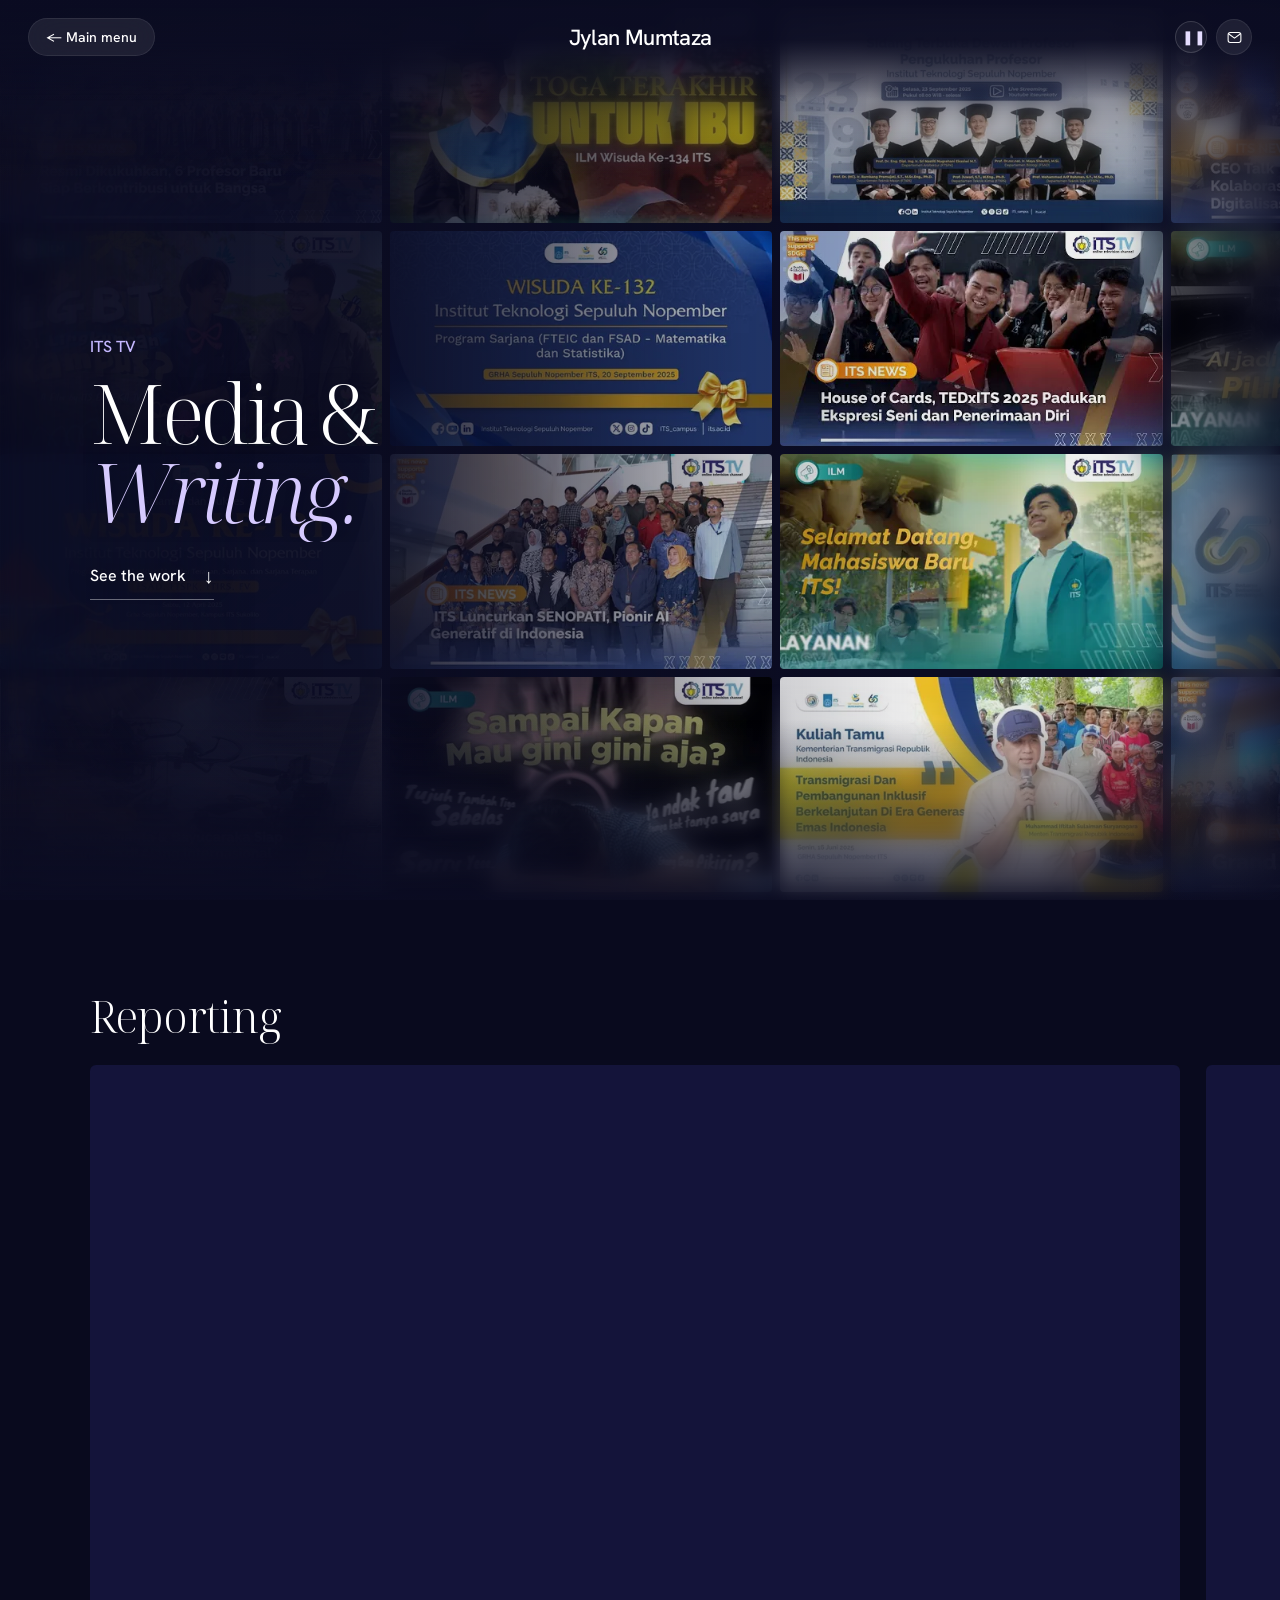
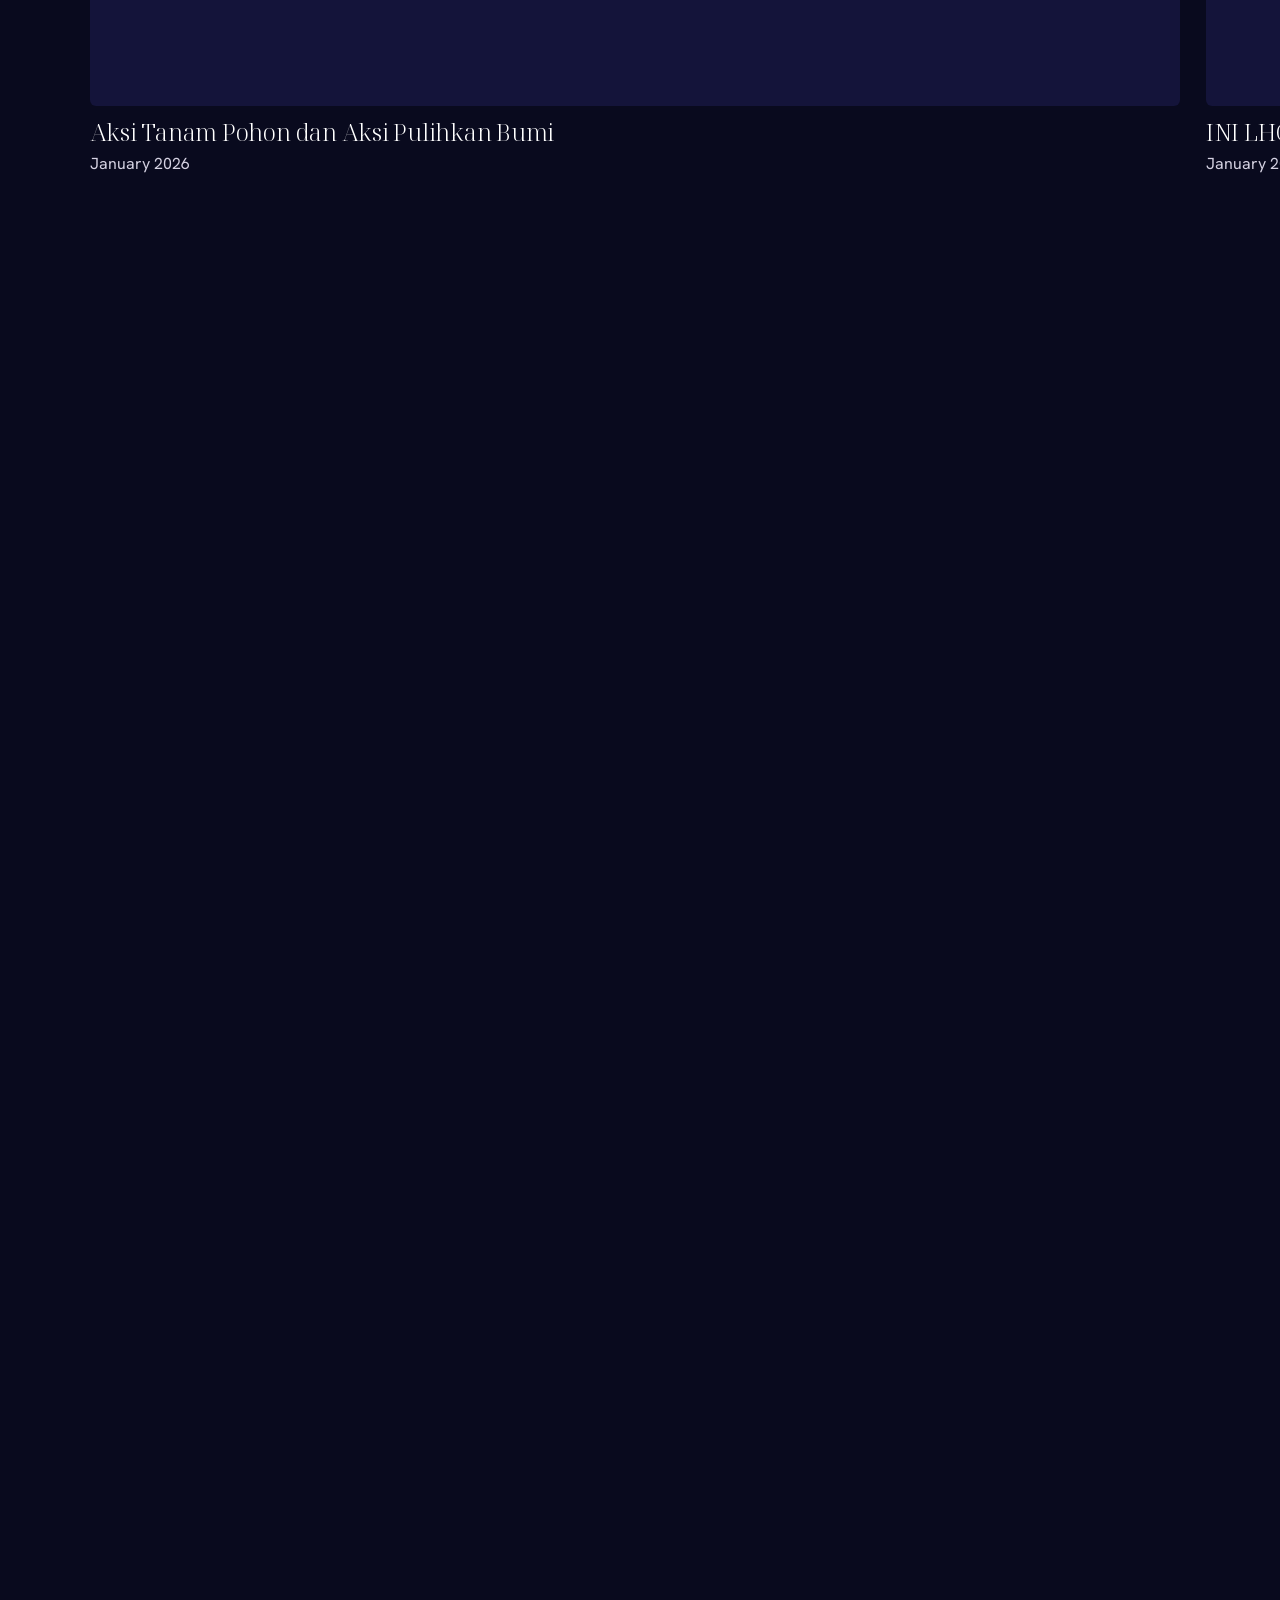
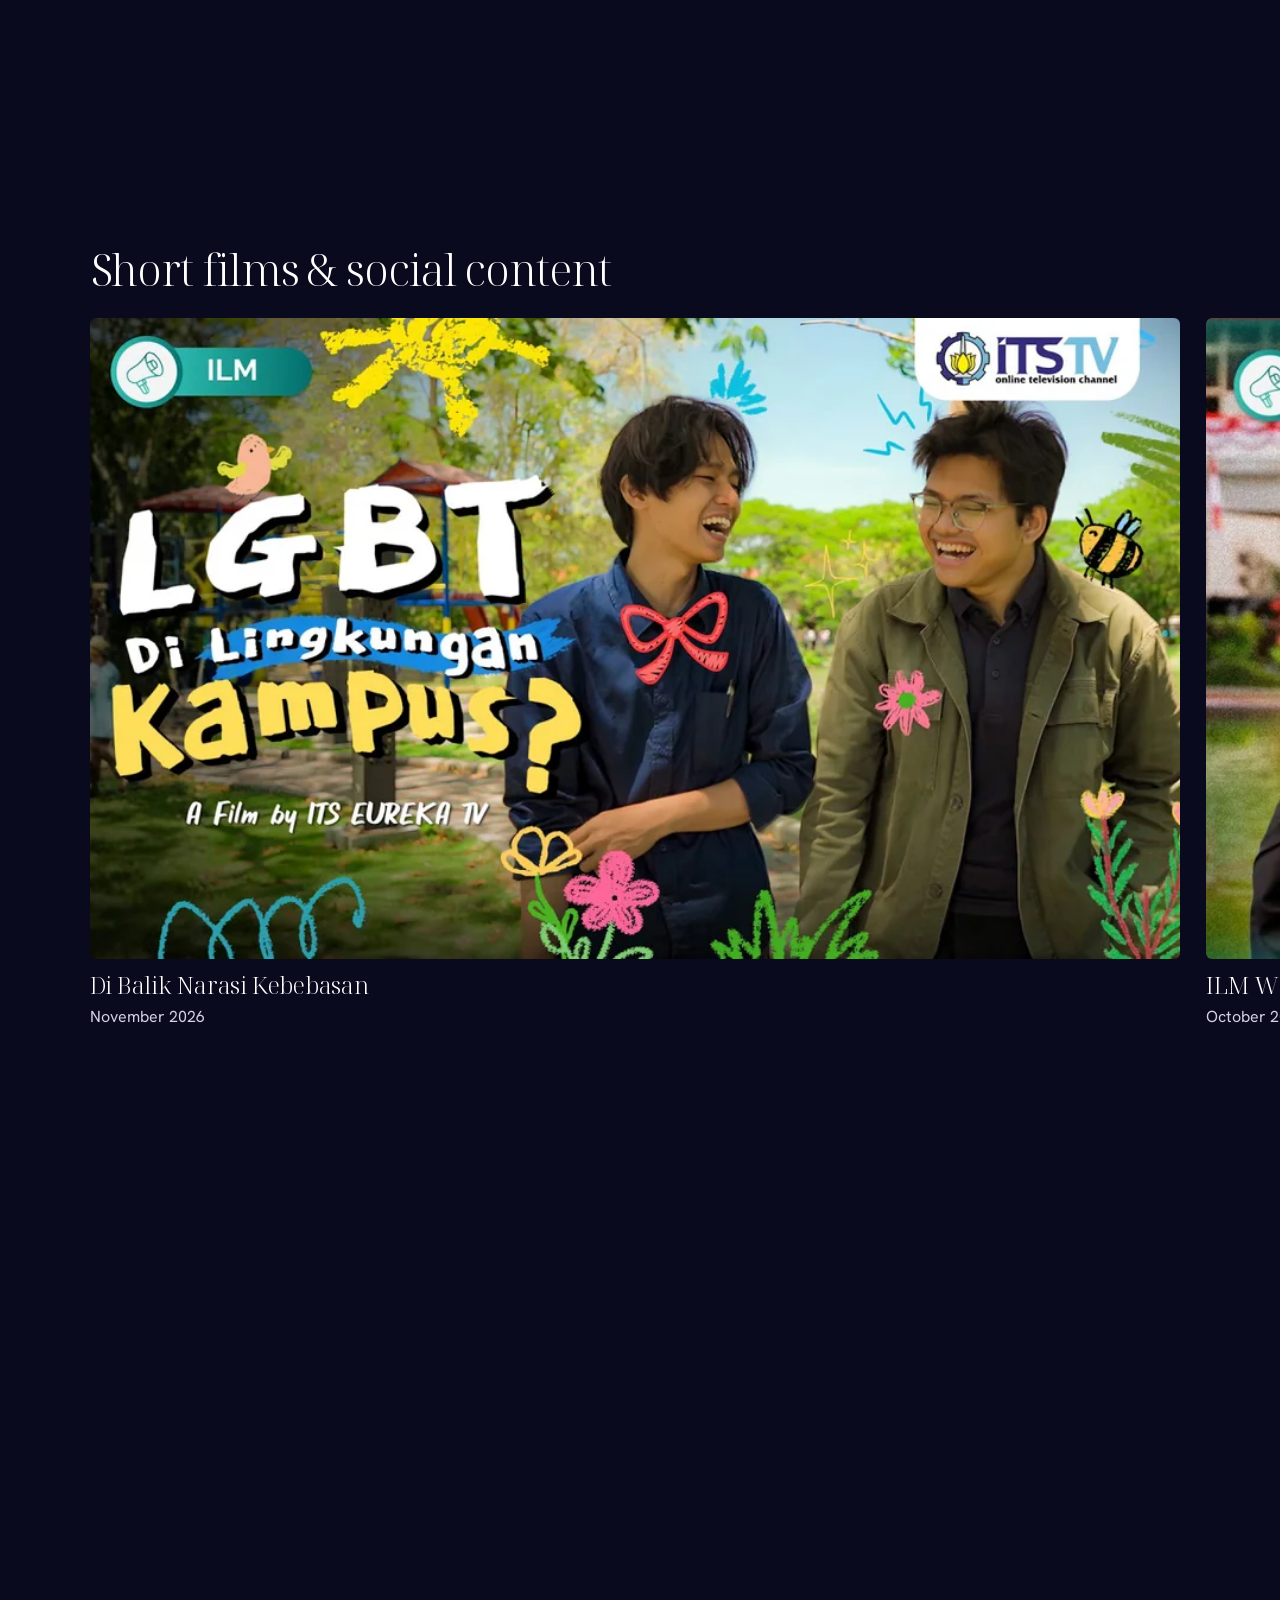
==== about/media.html @ 55f8976d "Publish Jylan Mumtaza portfolio site Co-Authored-By: Claude Opus 5.5 <noreply@anthropic.com>" ====
﻿<!doctype html>
<html lang="en">
<head>
<meta charset="utf-8">
<meta name="viewport" content="width=device-width,initial-scale=1">
<title>Jylan Mumtaza, Media &amp; Writing</title>
<link rel="icon" href="data:,">
<link rel="stylesheet" media="print" onload="this.media='all'" href="https://fonts.googleapis.com/css2?family=Noto+Serif+Display:ital,wght@0,300;0,400;1,300&family=Hanken+Grotesk:wght@400;500;600&display=swap">
<link rel="stylesheet" href="entry.css?v=sides-7">
<link rel="stylesheet" href="media.css?v=6">
</head>
<body class="media-page">
<div class="ambient" aria-hidden="true"><div class="aurora aurora-one"></div><div class="aurora aurora-two"></div><canvas id="ambient-canvas"></canvas></div>
<header class="bar">
  <a class="pill" href="pintu.html#paths"><span aria-hidden="true">&larr;</span> Main menu</a>
  <div class="identity"><span>Jylan Mumtaza</span></div>
  <div class="header-actions"><button class="motion-toggle" type="button" aria-label="Pause animation" aria-pressed="false" title="Pause animation">&#10074;&#10074;</button><a class="mail" href="mailto:jylan.mum@gmail.com" aria-label="Email Jylan"><svg viewBox="0 0 24 24" fill="none" stroke="currentColor" stroke-width="1.5" aria-hidden="true"><rect x="3" y="5" width="18" height="14" rx="3"/><path d="m4 7 8 6 8-6"/></svg></a></div>
</header>
<main>
  <section class="intro" aria-labelledby="media-name">
    <div class="hero-layers" aria-hidden="true">
      <div class="wall" data-tiles="FQK1GkUWN1w 8h8sOb_JhF0 tSODeIGxUUo RdVNHSjr8RA G0134rCF2TE rBORaZjnDEA _0rmO0enfjM bNRXMasPTHQ anhQcCLfvCM xPL5OJuj4QE 9G5r54d3udU 79Fjl0IWDZk 0BP4r-fXAyY 8qSKtD9JBZ0 2gRZsKDPuiw cpjrbQ9tUWc jtjebWr8vJI VIUfTBNNvYI 1h3PXUMWItA lBqvMjyXMcc MDKYrpG5p08 ZyH6YSYj2LI 8_QphqcJFvE Bu9TJ4k-2DM Gtb4Lw0a0os 5zdjpo18eGE JIK8Bci603w Pn3judSgAU8"></div>
      <div class="hero-wash"></div>
    </div>
    <div class="intro-copy">
      <span class="k">ITS TV</span>
      <h1 id="media-name"><span class="line"><span>Media &amp;</span></span><span class="line"><span><em>Writing.</em></span></span></h1>
      <a class="intro-next" href="#reporting">See the work <span aria-hidden="true">&darr;</span></a>
    </div>
  </section>

  <!-- Reporting: the row moves sideways as the page scrolls -->
  <section class="rail" id="reporting" aria-labelledby="reporting-title">
    <div class="rail-view">
      <div class="rail-head">
        <h2 id="reporting-title">Reporting</h2>
      </div>
      <div class="rail-clip">
        <div class="rail-track">
          <a class="clip" href="https://www.youtube.com/watch?v=ksdWIF79q5U" target="_blank" rel="noopener"><video src="media/r-aksi.mp4" muted loop playsinline preload="none" aria-label="Clip of Jylan reporting: Aksi Tanam Pohon dan Aksi Pulihkan Bumi"></video><h3>Aksi Tanam Pohon dan Aksi Pulihkan Bumi</h3><span>January 2026</span></a>
          <a class="clip" href="https://www.youtube.com/watch?v=iWodBxf02d0" target="_blank" rel="noopener"><video src="media/r-inilho.mp4" muted loop playsinline preload="none" aria-label="Clip of Jylan reporting: INI LHO ITS! 2026"></video><h3>INI LHO ITS! 2026</h3><span>January 2026</span></a>
          <a class="clip" href="https://www.youtube.com/watch?v=VIUfTBNNvYI" target="_blank" rel="noopener"><video src="media/r-dutaai.mp4" muted loop playsinline preload="none" aria-label="Clip of Jylan reporting: 1000 Duta AI"></video><h3>1000 Duta AI</h3><span>October 2025</span></a>
          <a class="clip" href="https://www.youtube.com/watch?v=cpjrbQ9tUWc" target="_blank" rel="noopener"><video src="media/r-dutaits.mp4" muted loop playsinline preload="none" aria-label="Clip of Jylan reporting: Grand Final Duta ITS 2025"></video><h3>Grand Final Duta ITS 2025</h3><span>September 2025</span></a>
          <a class="clip" href="https://www.youtube.com/watch?v=0BP4r-fXAyY" target="_blank" rel="noopener"><video src="media/r-ceotalk.mp4" muted loop playsinline preload="none" aria-label="Clip of Jylan reporting: CEO Talk &amp; Lesson Learned 2025"></video><h3>CEO Talk &amp; Lesson Learned 2025</h3><span>June 2025</span></a>
          <a class="clip" href="https://www.youtube.com/watch?v=xPL5OJuj4QE" target="_blank" rel="noopener"><video src="media/r-tedx.mp4" muted loop playsinline preload="none" aria-label="Clip of Jylan reporting: TEDxITS 2025: House of Cards"></video><h3>TEDxITS 2025: House of Cards</h3><span>May 2025</span></a>
          <a class="clip" href="https://www.youtube.com/watch?v=_0rmO0enfjM" target="_blank" rel="noopener"><video src="media/r-senopati.mp4" muted loop playsinline preload="none" aria-label="Clip of Jylan reporting: ITS Luncurkan SENOPATI"></video><h3>ITS Luncurkan SENOPATI</h3><span>March 2025</span></a>
          <a class="clip" href="https://www.youtube.com/watch?v=RdVNHSjr8RA" target="_blank" rel="noopener"><video src="media/r-robot.mp4" muted loop playsinline preload="none" aria-label="Clip of Jylan reporting: Robot Bayucaraka dan Banyubramanta"></video><h3>Robot Bayucaraka dan Banyubramanta</h3><span>March 2025</span></a>
          <a class="clip" href="https://www.youtube.com/watch?v=FQK1GkUWN1w" target="_blank" rel="noopener"><video src="media/r-profesor.mp4" muted loop playsinline preload="none" aria-label="Clip of Jylan reporting: ITS Kukuhkan 6 Profesor Baru"></video><h3>ITS Kukuhkan 6 Profesor Baru</h3><span>February 2025</span></a>
          <a class="clip" href="https://www.youtube.com/watch?v=lBqvMjyXMcc" target="_blank" rel="noopener"><video src="media/r-reeva.mp4" muted loop playsinline preload="none" aria-label="Clip of Jylan reporting: Schematics REEVA 2024"></video><h3>Schematics REEVA 2024</h3><span>November 2024</span></a>
          <a class="clip" href="https://www.youtube.com/watch?v=v8xUlKaV0nM" target="_blank" rel="noopener"><video src="media/r-pahlawan.mp4" muted loop playsinline preload="none" aria-label="Clip of Jylan reporting: Upacara Hari Pahlawan dan Dies Natalis ke-64"></video><h3>Upacara Hari Pahlawan dan Dies Natalis ke-64</h3><span>November 2024</span></a>
        </div>
      </div>
    </div>
  </section>

  <section class="rail" id="films" aria-labelledby="films-title">
    <div class="rail-view">
      <div class="rail-head">
        <h2 id="films-title">Short films &amp; social content</h2>
      </div>
      <div class="rail-clip">
        <div class="rail-track">
          <a class="clip" href="https://www.youtube.com/watch?v=8h8sOb_JhF0" target="_blank" rel="noopener"><img src="media/f-8h8sOb_JhF0.webp" alt="Poster of Di Balik Narasi Kebebasan" width="960" height="540" loading="lazy"><h3>Di Balik Narasi Kebebasan</h3><span>November 2026</span></a>
          <a class="clip" href="https://www.youtube.com/watch?v=G0134rCF2TE" target="_blank" rel="noopener"><img src="media/f-G0134rCF2TE.webp" alt="Poster of ILM Wisuda 134" width="960" height="540" loading="lazy"><h3>ILM Wisuda 134</h3><span>October 2026</span></a>
          <a class="clip" href="https://www.youtube.com/watch?v=bNRXMasPTHQ" target="_blank" rel="noopener"><img src="media/f-bNRXMasPTHQ.webp" alt="Poster of Pemimpin Otentik vs Pemimpin Anti-Kritik" width="960" height="540" loading="lazy"><h3>Pemimpin Otentik vs Pemimpin Anti-Kritik</h3><span>August 2026</span></a>
          <a class="clip" href="https://www.youtube.com/watch?v=9G5r54d3udU" target="_blank" rel="noopener"><img src="media/f-9G5r54d3udU.webp" alt="Poster of Ini Awal dari Ceritamu sebagai Mahasiswa ITS" width="960" height="540" loading="lazy"><h3>Ini Awal dari Ceritamu sebagai Mahasiswa ITS</h3><span>August 2026</span></a>
          <a class="clip" href="https://www.youtube.com/watch?v=8qSKtD9JBZ0" target="_blank" rel="noopener"><img src="media/f-8qSKtD9JBZ0.webp" alt="Poster of Kalau AI Bisa, Kenapa Harus Aku?" width="960" height="540" loading="lazy"><h3>Kalau AI Bisa, Kenapa Harus Aku?</h3><span>July 2026</span></a>
          <a class="clip" href="https://www.youtube.com/watch?v=jtjebWr8vJI" target="_blank" rel="noopener"><img src="media/f-jtjebWr8vJI.webp" alt="Poster of Gak Perlu Jadi Orang Lain untuk Memulai Perubahan" width="960" height="540" loading="lazy"><h3>Gak Perlu Jadi Orang Lain untuk Memulai Perubahan</h3><span>June 2026</span></a>
          <a class="clip" href="https://www.youtube.com/watch?v=1h3PXUMWItA" target="_blank" rel="noopener"><img src="media/f-1h3PXUMWItA.webp" alt="Poster of Setiap Perjalanan Punya Pilihan" width="960" height="540" loading="lazy"><h3>Setiap Perjalanan Punya Pilihan</h3><span>March 2026</span></a>
          <a class="clip" href="https://www.youtube.com/watch?v=MDKYrpG5p08" target="_blank" rel="noopener"><img src="media/f-MDKYrpG5p08.webp" alt="Poster of Langkah Ringanku, Lahir dari Kuatmu" width="960" height="540" loading="lazy"><h3>Langkah Ringanku, Lahir dari Kuatmu</h3><span>December 2025</span></a>
          <a class="clip" href="https://www.youtube.com/watch?v=8_QphqcJFvE" target="_blank" rel="noopener"><img src="media/f-8_QphqcJFvE.webp" alt="Poster of Jaga Ragamu, Raih Mimpimu" width="960" height="540" loading="lazy"><h3>Jaga Ragamu, Raih Mimpimu</h3><span>September 2025</span></a>
          <a class="clip" href="https://www.youtube.com/watch?v=Bu9TJ4k-2DM" target="_blank" rel="noopener"><img src="media/f-Bu9TJ4k-2DM.webp" alt="Poster of Halaman Pertama" width="960" height="540" loading="lazy"><h3>Halaman Pertama</h3><span>July 2025</span></a>
          <a class="clip" href="https://www.youtube.com/watch?v=Gtb4Lw0a0os" target="_blank" rel="noopener"><img src="media/f-Gtb4Lw0a0os.webp" alt="Poster of Selamat Hari Kenaikan Yesus Kristus 2025" width="960" height="540" loading="lazy"><h3>Selamat Hari Kenaikan Yesus Kristus 2025</h3><span>May 2025</span></a>
          <a class="clip" href="https://www.youtube.com/watch?v=5zdjpo18eGE" target="_blank" rel="noopener"><img src="media/f-5zdjpo18eGE.webp" alt="Poster of Selamat Hari Paskah 2025" width="960" height="540" loading="lazy"><h3>Selamat Hari Paskah 2025</h3><span>April 2025</span></a>
          <a class="clip" href="https://www.youtube.com/watch?v=JIK8Bci603w" target="_blank" rel="noopener"><img src="media/f-JIK8Bci603w.webp" alt="Poster of Selamat Idulfitri 1446 H" width="960" height="540" loading="lazy"><h3>Selamat Idulfitri 1446 H</h3><span>March 2025</span></a>
          <a class="clip" href="https://www.youtube.com/watch?v=Pn3judSgAU8" target="_blank" rel="noopener"><img src="media/f-Pn3judSgAU8.webp" alt="Poster of Menghidupkan Semangat Perjuangan Rasulullah | ITS Berdakwah" width="960" height="540" loading="lazy"><h3>Menghidupkan Semangat Perjuangan Rasulullah | ITS Berdakwah</h3><span>March 2025</span></a>
        </div>
      </div>
    </div>
  </section>

  <section class="live" aria-labelledby="live-title">
    <div class="m-head" data-in>
      <h2 id="live-title">Live broadcast</h2>
    </div>
    <div class="live-body">
      <ul class="live-list" data-in>
        <li><a href="https://www.youtube.com/watch?v=tSODeIGxUUo" target="_blank" rel="noopener" data-poster="131"><b>Wisuda ke-131</b><span>4 h 48 min</span></a></li>
        <li><a href="https://www.youtube.com/watch?v=rBORaZjnDEA" target="_blank" rel="noopener" data-poster="132"><b>Wisuda ke-132</b><span>4 h 57 min</span></a></li>
        <li><a href="https://www.youtube.com/watch?v=anhQcCLfvCM" target="_blank" rel="noopener" data-poster="sidang"><b>Sidang Terbuka Dewan Profesor</b><span>5 h 24 min</span></a></li>
        <li><a href="https://www.youtube.com/watch?v=iwcfmGJjvc4" target="_blank" rel="noopener" data-poster="napak"><b>Napak Tilas Rektor ke-2 ITS</b><span>3 h 28 min</span></a></li>
        <li><a href="https://www.youtube.com/watch?v=79Fjl0IWDZk" target="_blank" rel="noopener" data-poster="kuliah"><b>Kuliah Tamu Kementerian Transmigrasi</b><span>2 h 40 min</span></a></li>
        <li><a href="https://www.youtube.com/watch?v=2gRZsKDPuiw" target="_blank" rel="noopener" data-poster="reuni"><b>Reuni Akbar Alumni ITS 2025</b><span>2 h 38 min</span></a></li>
      </ul>
      <div class="posters" aria-hidden="true">
        <img class="on" data-p="131" src="media/l-131.webp" alt="" loading="lazy"><img data-p="132" src="media/l-132.webp" alt="" loading="lazy"><img data-p="sidang" src="media/l-sidang.webp" alt="" loading="lazy"><img data-p="napak" src="media/l-napak.webp" alt="" loading="lazy"><img data-p="kuliah" src="media/l-kuliah.webp" alt="" loading="lazy"><img data-p="reuni" src="media/l-reuni.webp" alt="" loading="lazy">
      </div>
    </div>
  </section>

  <section class="m-end" data-in>
    <a href="../ai.html#home">AI &amp; Research <span aria-hidden="true">&rarr;</span></a>
  </section>
</main>
<script src="entry.js?v=sides-6"></script>
<script src="media.js?v=3"></script>
</body>
</html>
---- about/entry.css ----
:root {
  --serif: "Noto Serif Display", Georgia, serif;
  --sans: "Hanken Grotesk", "Helvetica Neue", Arial, sans-serif;
  --ease: cubic-bezier(.22, .8, .18, 1);
  --ink: 11, 12, 34;
  --gutter: max(28px, 7vw);
  color-scheme: dark;
}
* { box-sizing: border-box; }
html { scroll-behavior: smooth; }
body { margin: 0; isolation: isolate; background: #090918; color: #fff; font-family: var(--sans); -webkit-font-smoothing: antialiased; overflow-x: hidden; overscroll-behavior-y: none; }
a { color: inherit; text-decoration: none; }
a:focus-visible { outline: 2px solid #d1c7ff; outline-offset: 5px; }
.k { font-size: 16px; font-weight: 500; color: #c4b8ff; }

/* Top bar */
.bar { position: fixed; z-index: 10; inset: 0 0 auto; display: grid; grid-template-columns: 1fr auto 1fr; align-items: center; padding: 18px 28px; pointer-events: none; }
.bar a { pointer-events: auto; }
.pill, .mail { background: #ffffff14; border: 1px solid #ffffff15; -webkit-backdrop-filter: blur(16px); backdrop-filter: blur(16px); }
.pill { justify-self: start; padding: 9px 17px; border-radius: 999px; font-size: 14px; font-weight: 500; }
.identity { font-size: 22px; font-weight: 500; letter-spacing: -.03em; white-space: nowrap; }
.mail { justify-self: end; display: grid; place-items: center; width: 36px; height: 36px; border-radius: 50%; }
.mail svg { width: 17px; height: 17px; }
.header-actions { justify-self: end; display: flex; align-items: center; gap: 9px; pointer-events: auto; }
.motion-toggle { width: 32px; height: 32px; border: 1px solid #ffffff26; border-radius: 50%; background: #ffffff0d; color: #e5ddff; font: 14px var(--sans); cursor: pointer; }
.motion-toggle:focus-visible { outline: 2px solid #d1c7ff; outline-offset: 4px; }

/* Moving background behind everything */
.ambient { position: fixed; inset: 0; z-index: -1; overflow: hidden; background: #090b20; pointer-events: none; }
.ambient canvas { position: absolute; inset: 0; width: 100%; height: 100%; opacity: .92; }
.aurora { position: absolute; width: 85vw; height: 85vh; filter: blur(65px); border-radius: 50%; opacity: .48; animation: aurora-flow 10s ease-in-out infinite alternate; }
.aurora-one { left: -20%; top: -20%; background: radial-gradient(ellipse, #6056cd, transparent 65%); }
.aurora-two { right: -30%; bottom: -20%; background: radial-gradient(ellipse, #284eaa, transparent 65%); animation-delay: -5s; }
.ambient.has-webgl .aurora { opacity: .12; }
@keyframes aurora-flow { to { transform: translate(22%, 28%) rotate(35deg) scale(1.3); } }
body.motion-paused *, body.motion-paused *::before, body.motion-paused *::after { animation-play-state: paused !important; }

/* One pinned stage: the About and the choice dissolve into each other, so there is no edge between two slides */
.about-journey { position: relative; }
.paths-end { position: absolute; left: 0; bottom: 0; height: 100svh; pointer-events: none; }
.scroll-ready .about-journey { height: 200svh; }
.scroll-ready .stage { position: sticky; top: 0; height: 100svh; overflow: hidden; }

/* About: the photo sits unframed on the right, and the colour wash runs across it */
.intro { position: relative; isolation: isolate; display: flex; align-items: center; height: 100svh; padding: 92px var(--gutter) 56px; overflow: hidden; }
.scroll-ready .intro { position: absolute; inset: 0; }
.intro.gone { visibility: hidden; }
.hero-layers { position: absolute; z-index: -1; inset: 0; opacity: calc(1 - var(--out, 0)); transform: scale(calc(1 + var(--out, 0) * .05)); transform-origin: 74% 40%; }
.hero-photo { position: absolute; top: 0; right: -8vw; bottom: 0; width: 60vw; animation: photo-in 1.8s var(--ease) both; -webkit-mask-image: linear-gradient(90deg, transparent, #000 30%); mask-image: linear-gradient(90deg, transparent, #000 30%); }
.hero-photo img { display: block; width: 100%; height: 100%; object-fit: cover; object-position: 50% 12%; transform: scale(calc(1 + var(--p, 0) * .05)); transform-origin: 48% 30%; }
.hero-wash { position: absolute; inset: 0; animation: wash-in 1.4s var(--ease) both;
  background:
    linear-gradient(0deg, rgba(var(--ink), .92), rgba(var(--ink), 0) 22%),
    linear-gradient(90deg, rgba(var(--ink), .46) 0, rgba(var(--ink), .46) 44%, rgba(var(--ink), .42) 51%, rgba(var(--ink), .34) 59%, rgba(var(--ink), .24) 67%, rgba(var(--ink), .14) 76%, rgba(var(--ink), .07) 88%, rgba(var(--ink), .04) 100%); }
@keyframes photo-in { from { opacity: 0; transform: translateX(44px); } to { opacity: 1; transform: none; } }
@keyframes wash-in { from { opacity: 0; } to { opacity: 1; } }

.intro-copy { position: relative; display: grid; gap: 16px; width: min(600px, 46vw); text-shadow: 0 1px 22px rgba(var(--ink), .75); opacity: calc(1 - var(--out, 0)); translate: 0 calc(var(--out, 0) * -44px); }
.intro-copy > .k { animation: enter .9s var(--ease) both; }
.intro h1 { margin: 0; font: 300 clamp(66px, 6.4vw, 104px)/.96 var(--serif); letter-spacing: -.045em; }
.line { display: block; overflow: hidden; margin: 0 0 -.14em -.08em; padding: 0 0 .14em .08em; }
.line > span { display: block; animation: rise 1.15s var(--ease) .12s both; }
.line + .line > span { animation-delay: .26s; }
.intro h1 small { font-size: .4em; font-weight: 300; letter-spacing: -.02em; color: #c4b8ff; }
.intro h1 em { font-weight: 300; color: #d6caff; }
.intro-lead { margin: 0; max-width: 31ch; font-size: clamp(20px, 1.6vw, 24px); line-height: 1.4; color: #f5f1ff; animation: enter 1s var(--ease) .28s both; }
.intro-bio { margin: 0; max-width: 54ch; font-size: 16px; line-height: 1.65; color: #ddd5e9; animation: enter 1s var(--ease) .56s both; }
.intro-next { display: inline-flex; gap: 18px; align-items: center; justify-self: start; padding: 10px 0; font-size: 16px; font-weight: 500; border-bottom: 1px solid #ffffff65; animation: enter 1s var(--ease) .72s both; }
.intro-next span { font-size: 20px; animation: nudge 2.6s ease-in-out infinite; }
@keyframes enter { from { opacity: 0; transform: translateY(22px); } to { opacity: 1; transform: none; } }
@keyframes rise { from { transform: translateY(112%); } to { transform: none; } }
@keyframes nudge { 50% { transform: translateY(5px); } }

/* Elements that arrive with the scroll */
.scroll-ready [data-reveal] { opacity: var(--reveal, 0); translate: calc((1 - var(--reveal, 0)) * var(--from, 0px)) calc((1 - var(--reveal, 0)) * var(--rise, 30px)); }

/* The choice: two sides that mirror each other exactly */
.doors { position: relative; isolation: isolate; display: grid; grid-template-rows: auto minmax(0, 1fr); height: 100svh; padding: 86px 0 22px; }
.scroll-ready .doors { position: absolute; inset: 0; height: auto; pointer-events: none; }
.scroll-ready .doors.live { pointer-events: auto; }
.doors::before { content: ""; position: absolute; z-index: -1; inset: 0; opacity: var(--out, 1); pointer-events: none; background: linear-gradient(0deg, rgba(var(--ink), .66), rgba(var(--ink), .42) 48%, rgba(var(--ink), .42)); }
.doors-head { margin: 0; padding: 0 24px 6px; text-align: center; font: 300 clamp(26px, 2.6vw, 38px)/1.2 var(--serif); letter-spacing: -.01em; }
.choices { display: grid; grid-template-columns: minmax(0, 1fr) minmax(0, 1fr); min-height: 0; }
.door { --dir: 1; --from: -56px; --rise: 0px; display: block; min-width: 0; min-height: 0; }
.door.media { --dir: -1; --from: 56px; }
.door-in { display: grid; grid-template-rows: minmax(0, 1fr) auto; gap: 10px; height: 100%; padding: 0 clamp(20px, 3vw, 56px); transform-origin: 50% 100%; transition: transform .8s var(--ease), opacity .6s; }
.art-scene { position: relative; min-height: 0; pointer-events: none; }
.sculpture { position: absolute; left: 0; top: -14%; display: block; width: 100%; height: 128%; }
.copy { display: grid; justify-items: center; gap: 11px; text-align: center; }
.copy h3 { margin: 0; font: 300 clamp(40px, 4.6vw, 70px)/1.04 var(--serif); letter-spacing: -.035em; white-space: nowrap; }
.copy p { margin: 0; font-size: 18px; line-height: 1.45; color: #e6e4ef; text-wrap: balance; }
.go { display: inline-flex; gap: 12px; align-items: center; margin-top: 3px; padding: 11px 20px; border-radius: 999px; background: #ece9ff; color: #17112f; font-size: 15px; font-weight: 600; }
.go span { transition: transform .4s var(--ease); }
.door.ai { -webkit-tap-highlight-color: transparent; }
.door.media { -webkit-tap-highlight-color: transparent; }
@media (hover: hover) and (pointer: fine) {
  /* The side under the pointer comes forward towards the middle; the other steps back. Mirrored by --dir. */
  .door:hover .door-in { transform: translateX(calc(var(--dir) * 3vw)) scale(1.07); }
  .choices:hover .door:not(:hover) .door-in { transform: translateX(calc(var(--dir) * -2vw)) scale(.92); opacity: .5; }
  .door:hover .go span { transform: translateX(4px); }
}
.door:focus-visible { outline-offset: -8px; }
.door:active .door-in { transform: scale(.98); }

/* Short laptop screens */
@media (min-width: 761px) and (max-height: 760px) {
  .intro h1 { font-size: clamp(62px, 6.2vw, 96px); }
  .intro-copy { gap: 13px; }
  .doors { padding-top: 78px; padding-bottom: 16px; }
  .copy { gap: 9px; }
  .copy h3 { font-size: clamp(40px, 4.2vw, 62px); }
  .copy p { font-size: 17px; }
}

/* Phones: photo on top with the solid colour below; the two sides stack and stay equal */
@media (max-width: 760px) {
  :root { --gutter: 22px; }
  .bar { padding: 14px 16px; }
  .pill { padding: 8px 12px; font-size: 13px; }
  .identity { font-size: 16px; }
  .mail { width: 30px; height: 30px; }
  .motion-toggle { width: 27px; height: 27px; font-size: 12px; }
  .header-actions { gap: 6px; }
  .aurora { width: 150vw; }
  .intro { align-items: flex-end; padding: 0 var(--gutter) 34px; }
  .hero-photo { left: 0; right: 0; bottom: auto; width: 100%; height: 60svh; -webkit-mask-image: linear-gradient(180deg, #000 72%, transparent); mask-image: linear-gradient(180deg, #000 72%, transparent); }
  .hero-photo img { object-position: 47% 0; }
  .hero-wash { background: linear-gradient(0deg, rgba(var(--ink), .62) 50%, rgba(var(--ink), .5) 60%, rgba(var(--ink), 0) 76%); }
  .intro-copy { width: 100%; gap: 11px; }
  .intro-copy > .k { font-size: 15px; }
  .intro h1 { font-size: clamp(50px, 14.5vw, 66px); }
  .intro-lead { font-size: 18px; max-width: none; }
  .intro-bio { font-size: 15px; line-height: 1.55; }
  .doors { padding: 70px 0 12px; }
  .doors-head { font-size: 25px; padding-bottom: 2px; }
  .choices { grid-template-columns: minmax(0, 1fr); grid-template-rows: repeat(2, minmax(0, 1fr)); }
  .door { --from: 0px; --rise: 26px; }
  .door-in { gap: 6px; padding: 0 var(--gutter); }
  .copy { gap: 7px; }
  .copy h3 { font-size: clamp(36px, 10.5vw, 44px); }
  .copy p { font-size: 15px; }
  .go { padding: 9px 16px; font-size: 14px; }
}

@media (prefers-reduced-motion: reduce) {
  html { scroll-behavior: auto; }
  *, *::before, *::after { animation: none !important; transition: none !important; }
  .scroll-ready .about-journey { height: auto; }
  .scroll-ready .stage { position: relative; height: auto; overflow: visible; }
  .scroll-ready .intro { position: relative; inset: auto; }
  .scroll-ready .doors { position: relative; inset: auto; height: 100svh; pointer-events: auto; }
  .scroll-ready [data-reveal] { opacity: 1; translate: none; }
}
---- about/media.css ----
/* Media & Writing. Same colours, type and moving background as the About. */
/* Opening: a wall of small pictures in four rows, sliding in turns, with all four edges blurred */
.wall { position: absolute; inset: 0; display: grid; grid-template-rows: repeat(4, minmax(0, 1fr)); gap: 8px; padding: 8px 0; overflow: hidden; background: #0b0c22; }
.wall-row { min-height: 0; }
.wall-track { display: flex; gap: 8px; width: max-content; height: 100%; padding-right: 8px; animation: wall-left 100s linear infinite; }
.wall-row:nth-child(odd) .wall-track { animation-name: wall-right; }
.wall-row:nth-child(2) .wall-track { animation-duration: 120s; }
.wall-row:nth-child(3) .wall-track { animation-duration: 112s; }
.wall img { display: block; flex: none; height: 100%; width: auto; aspect-ratio: 16 / 9; object-fit: cover; border-radius: 4px; filter: saturate(.92) brightness(.94); }
.wall::before, .wall::after { content: ""; position: absolute; z-index: 2; inset: 0; pointer-events: none; }
.wall::before { -webkit-backdrop-filter: blur(9px); backdrop-filter: blur(9px); --m: linear-gradient(90deg, #000, transparent 20%), linear-gradient(270deg, #000, transparent 14%), linear-gradient(180deg, #000, transparent 24%), linear-gradient(0deg, #000, transparent 24%); -webkit-mask-image: var(--m); mask-image: var(--m); }
.wall::after { background: linear-gradient(270deg, rgba(var(--ink), .8), rgba(var(--ink), 0) 12%), linear-gradient(180deg, rgba(var(--ink), .86), rgba(var(--ink), 0) 20%), linear-gradient(0deg, rgba(var(--ink), .86), rgba(var(--ink), 0) 20%); }
@keyframes wall-left { to { transform: translateX(-50%); } }
@keyframes wall-right { from { transform: translateX(-50%); } to { transform: none; } }
.media-page .hero-wash { background: linear-gradient(90deg, rgba(var(--ink), .96) 0, rgba(var(--ink), .94) 28%, rgba(var(--ink), .62) 42%, rgba(var(--ink), .18) 58%, rgba(var(--ink), 0) 72%); }
.media-page .intro-next { margin-top: 6px; }
.media-page .bar::before { content: ""; position: absolute; z-index: -1; inset: 0 0 -26px; pointer-events: none; background: linear-gradient(180deg, rgba(var(--ink), .92) 40%, rgba(var(--ink), 0)); }
.media-page h2 { margin: 0; font: 300 44px/1.12 var(--serif); letter-spacing: -.025em; }
.media-page h3 { margin: 0; font: 300 24px/1.2 var(--serif); letter-spacing: -.01em; }
.m-head { display: grid; gap: 10px; max-width: 62ch; }
[data-in] { opacity: 0; translate: 0 30px; transition: opacity .9s var(--ease), translate .9s var(--ease); }
[data-in].in { opacity: 1; translate: none; }

/* Reporting: scrolling down moves the row sideways */
.rail { position: relative; background: rgba(var(--ink), .62); }
.rail-view { display: grid; grid-template-rows: auto minmax(0, 1fr); gap: 24px; height: 100svh; padding: 92px 0 26px; overflow: hidden; }
.rail.pinned .rail-view { position: sticky; top: 0; }
.rail-head { display: grid; gap: 10px; max-width: calc(62ch + var(--gutter)); padding-left: var(--gutter); padding-right: 24px; }
.rail-clip { min-height: 0; overflow: hidden; }
.rail-track { display: flex; gap: 26px; width: max-content; height: 100%; padding: 0 var(--gutter); will-change: transform; }
.clip { display: grid; grid-template-rows: minmax(0, 1fr) auto auto; gap: 6px; height: 100%; aspect-ratio: 16 / 10.4; }
.clip img, .clip video { display: block; width: 100%; height: 100%; min-height: 0; object-fit: cover; border-radius: 6px; background: #14143a; transition: filter .5s; }
.clip h3 { margin-top: 6px; transition: color .4s; }
.clip span { font-size: 16px; color: #d5d2e2; }

/* Live: a list, with the poster of the row you point at */
.live { background: rgba(var(--ink), .62); padding: 92px var(--gutter) 40px; }
.live { min-height: 100svh; display: grid; align-content: center; gap: 26px; }
.live-body { display: grid; grid-template-columns: minmax(0, 1.25fr) minmax(0, 1fr); gap: 46px; align-items: center; }
.live-list { margin: 0; padding: 0; list-style: none; }
.live-list a { display: flex; justify-content: space-between; align-items: baseline; gap: 20px; padding: 13px 0; border-top: 1px solid #ffffff26; transition: padding-left .5s var(--ease); }
.live-list li:last-child a { border-bottom: 1px solid #ffffff26; }
.live-list b { font: 300 28px/1.2 var(--serif); letter-spacing: -.01em; transition: color .4s; }
.live-list span { flex: none; font-size: 16px; color: #d5d2e2; }
.posters { position: relative; aspect-ratio: 16 / 9; border-radius: 6px; overflow: hidden; }
.posters img { position: absolute; inset: 0; width: 100%; height: 100%; object-fit: cover; opacity: 0; transition: opacity .5s; }
.posters img.on { opacity: 1; }

.m-end { display: flex; flex-wrap: wrap; justify-content: flex-end; align-items: baseline; gap: 12px 40px; padding: 64px var(--gutter) 72px; background: rgba(var(--ink), .62); }
.m-end a { font: 300 clamp(40px, 5vw, 70px)/1.05 var(--serif); letter-spacing: -.03em; }
.m-end a span { display: inline-block; transition: transform .5s var(--ease); }

@media (hover: hover) and (pointer: fine) {
  .clip:hover h3 { color: #d6caff; }
  .clip:hover img, .clip:hover video { filter: brightness(1.1); }
  .live-list a:hover { padding-left: 14px; }
  .live-list a:hover b { color: #d6caff; }
  .m-end a:hover span { transform: translateX(8px); }
}

@media (min-width: 761px) and (max-height: 760px) {
  .rail-view { gap: 18px; padding-top: 84px; padding-bottom: 18px; }
  .live-list a { padding: 10px 0; }
  .live-list b { font-size: 25px; }
}

@media (max-width: 760px) {
  .wall { inset: 0 0 auto; height: 62svh; gap: 6px; padding: 6px 0; }
  .wall-track { gap: 6px; padding-right: 6px; }
  .media-page .hero-wash { background: linear-gradient(0deg, rgba(var(--ink), .97) 38%, rgba(var(--ink), .7) 46%, rgba(var(--ink), 0) 60%); }
  .media-page h2 { font-size: 36px; }
  .media-page .pill { font-size: 13px; }
  .rail-view { padding: 72px 0 18px; gap: 16px; }
  .rail-track { gap: 14px; }
  .clip { height: auto; width: 82vw; aspect-ratio: auto; grid-template-rows: auto auto auto; align-self: center; }
  .clip img, .clip video { height: auto; aspect-ratio: 16 / 9; }
  .live { min-height: 0; }
  .live-body { grid-template-columns: minmax(0, 1fr); gap: 0; }
  .live-list a { padding: 11px 0; }
  .live-list b { font-size: 21px; }
  .live-list span { font-size: 14px; }
  .posters { display: none; }
  .m-end { padding: 40px var(--gutter) 56px; }
}

@media (prefers-reduced-motion: reduce) {
  [data-in] { opacity: 1; translate: none; }
  .rail-view { height: auto; overflow: visible; }
  .rail-clip { overflow-x: auto; }
  .rail-track { height: 56svh; }
}
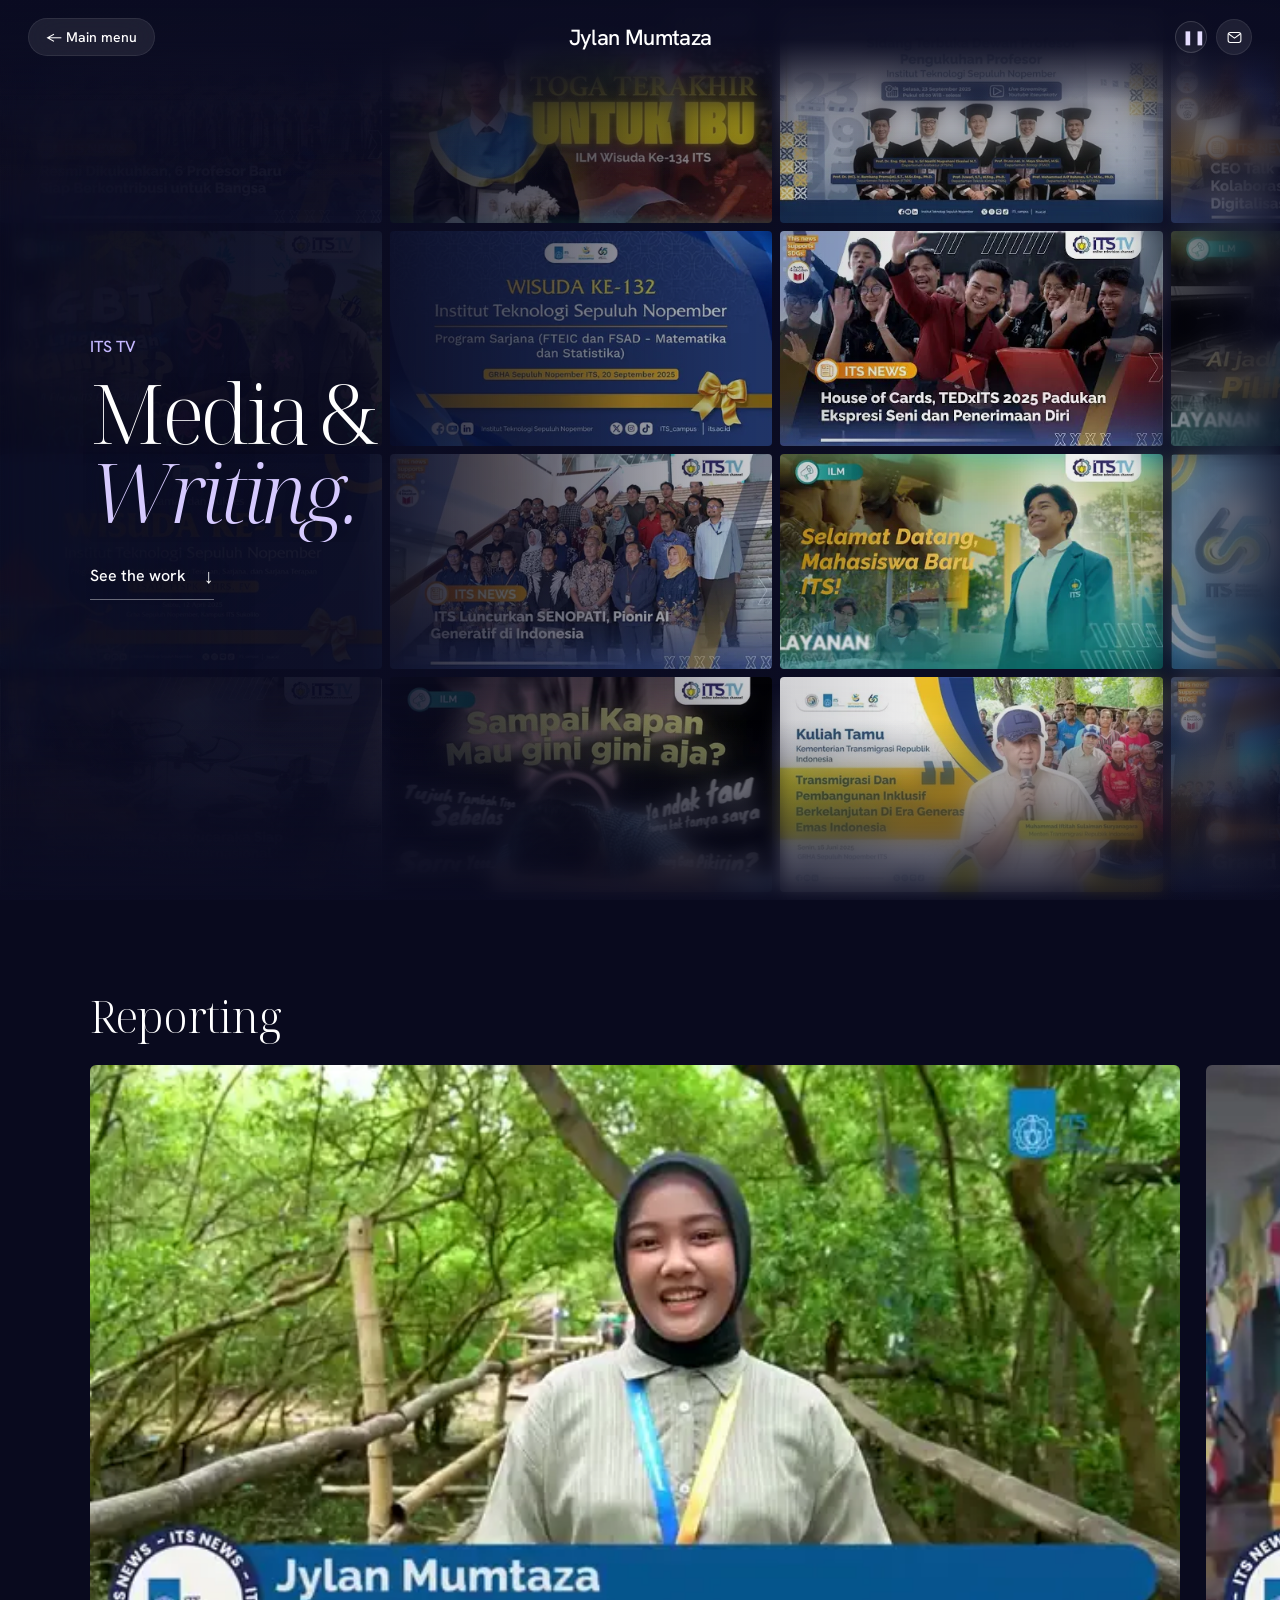
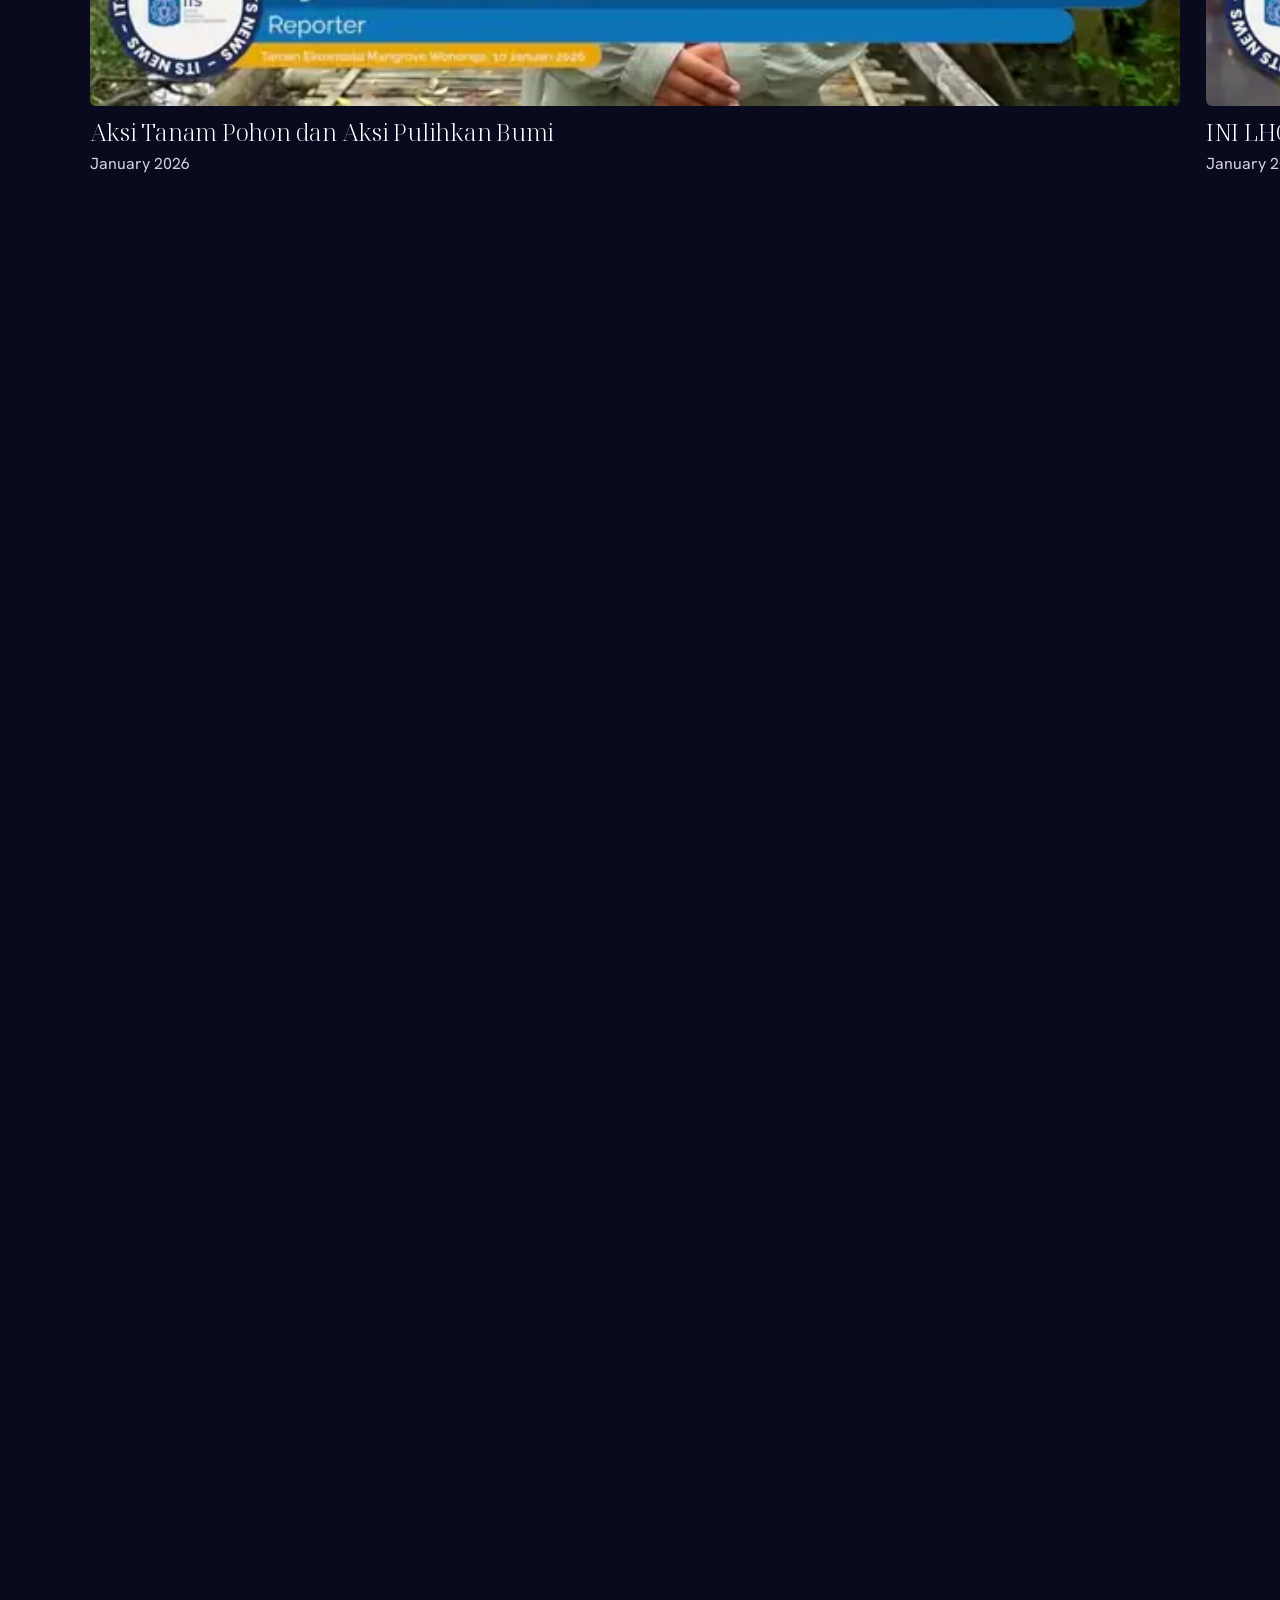
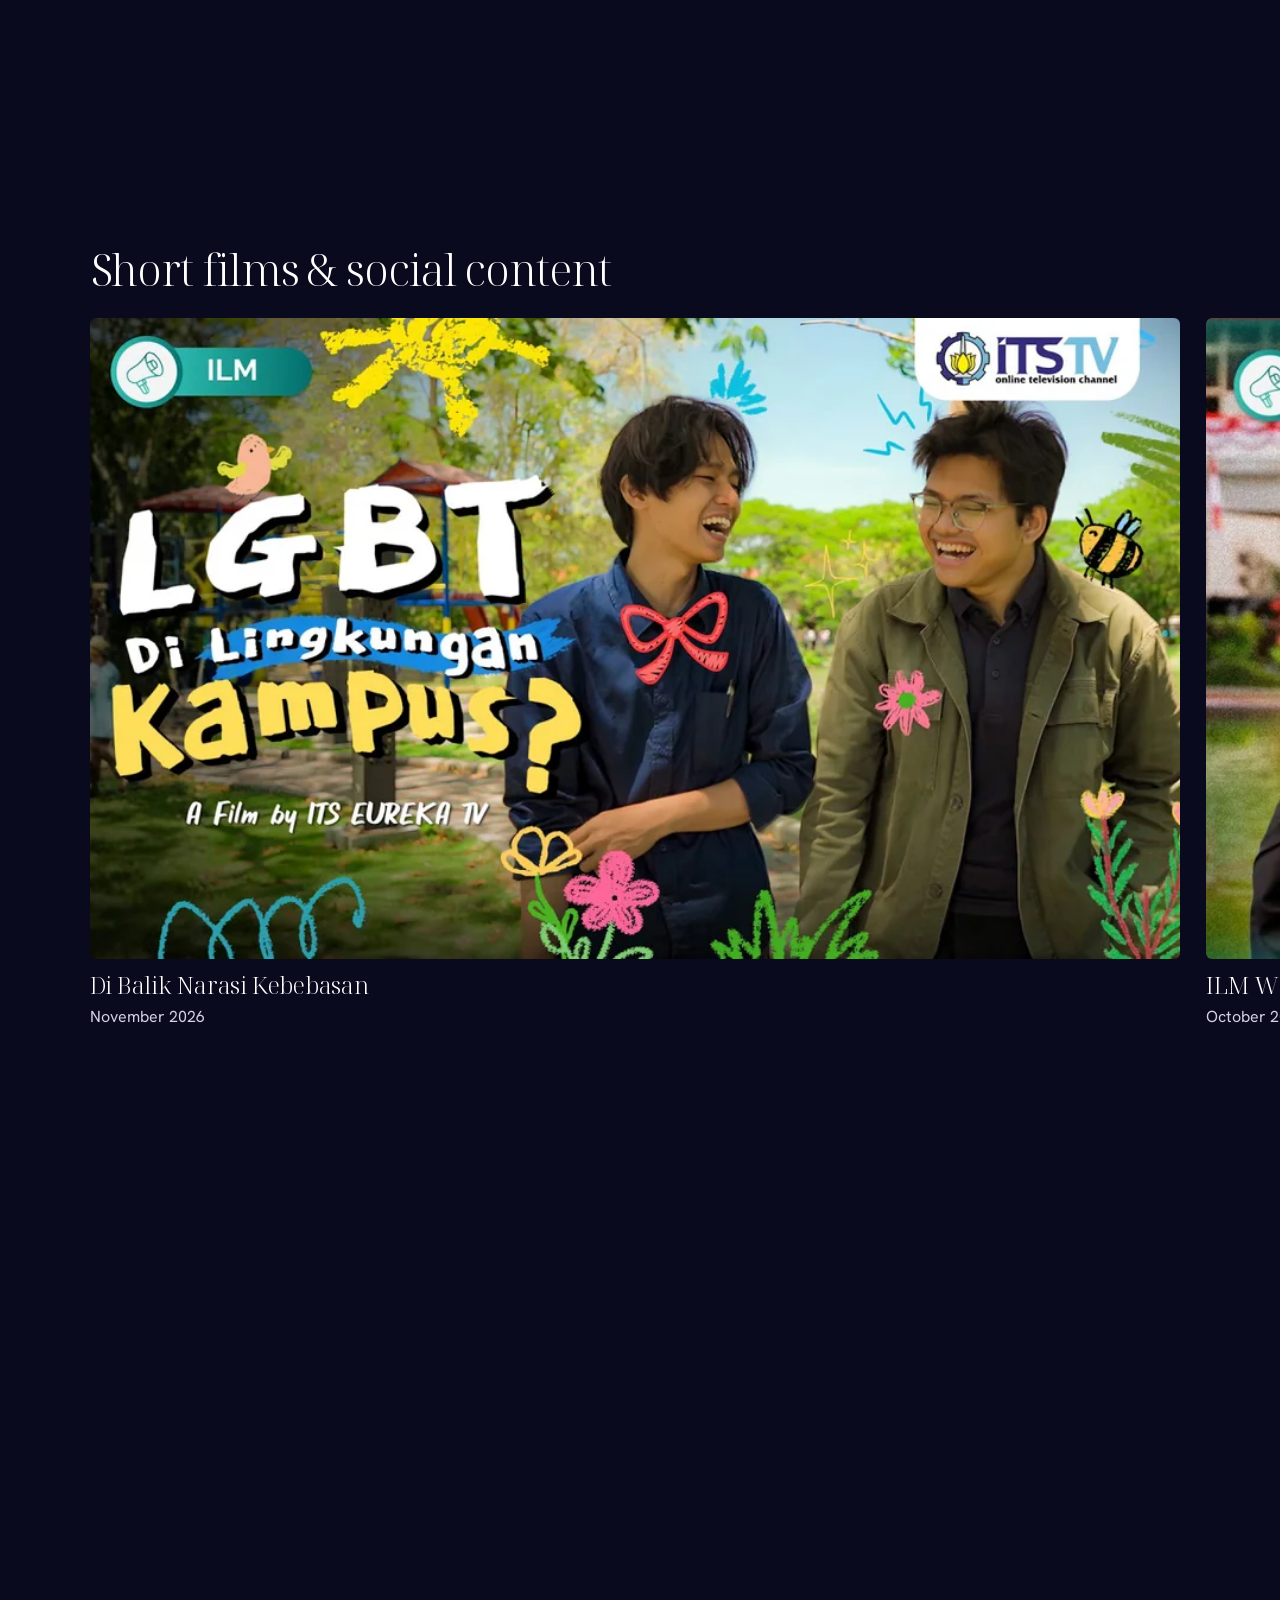
==== commit 8439d89d: "Show clip posters and fade pictures in on the media page Co-Authored-By: Claude Opus 5.5 <noreply@an" ====
--- a/about/media.html
+++ b/about/media.html
@@ -7,7 +7,7 @@
 <link rel="icon" href="data:,">
 <link rel="stylesheet" media="print" onload="this.media='all'" href="https://fonts.googleapis.com/css2?family=Noto+Serif+Display:ital,wght@0,300;0,400;1,300&family=Hanken+Grotesk:wght@400;500;600&display=swap">
 <link rel="stylesheet" href="entry.css?v=sides-7">
-<link rel="stylesheet" href="media.css?v=6">
+<link rel="stylesheet" href="media.css?v=7">
 </head>
 <body class="media-page">
 <div class="ambient" aria-hidden="true"><div class="aurora aurora-one"></div><div class="aurora aurora-two"></div><canvas id="ambient-canvas"></canvas></div>
@@ -37,17 +37,17 @@
       </div>
       <div class="rail-clip">
         <div class="rail-track">
-          <a class="clip" href="https://www.youtube.com/watch?v=ksdWIF79q5U" target="_blank" rel="noopener"><video src="media/r-aksi.mp4" muted loop playsinline preload="none" aria-label="Clip of Jylan reporting: Aksi Tanam Pohon dan Aksi Pulihkan Bumi"></video><h3>Aksi Tanam Pohon dan Aksi Pulihkan Bumi</h3><span>January 2026</span></a>
-          <a class="clip" href="https://www.youtube.com/watch?v=iWodBxf02d0" target="_blank" rel="noopener"><video src="media/r-inilho.mp4" muted loop playsinline preload="none" aria-label="Clip of Jylan reporting: INI LHO ITS! 2026"></video><h3>INI LHO ITS! 2026</h3><span>January 2026</span></a>
-          <a class="clip" href="https://www.youtube.com/watch?v=VIUfTBNNvYI" target="_blank" rel="noopener"><video src="media/r-dutaai.mp4" muted loop playsinline preload="none" aria-label="Clip of Jylan reporting: 1000 Duta AI"></video><h3>1000 Duta AI</h3><span>October 2025</span></a>
-          <a class="clip" href="https://www.youtube.com/watch?v=cpjrbQ9tUWc" target="_blank" rel="noopener"><video src="media/r-dutaits.mp4" muted loop playsinline preload="none" aria-label="Clip of Jylan reporting: Grand Final Duta ITS 2025"></video><h3>Grand Final Duta ITS 2025</h3><span>September 2025</span></a>
-          <a class="clip" href="https://www.youtube.com/watch?v=0BP4r-fXAyY" target="_blank" rel="noopener"><video src="media/r-ceotalk.mp4" muted loop playsinline preload="none" aria-label="Clip of Jylan reporting: CEO Talk &amp; Lesson Learned 2025"></video><h3>CEO Talk &amp; Lesson Learned 2025</h3><span>June 2025</span></a>
-          <a class="clip" href="https://www.youtube.com/watch?v=xPL5OJuj4QE" target="_blank" rel="noopener"><video src="media/r-tedx.mp4" muted loop playsinline preload="none" aria-label="Clip of Jylan reporting: TEDxITS 2025: House of Cards"></video><h3>TEDxITS 2025: House of Cards</h3><span>May 2025</span></a>
-          <a class="clip" href="https://www.youtube.com/watch?v=_0rmO0enfjM" target="_blank" rel="noopener"><video src="media/r-senopati.mp4" muted loop playsinline preload="none" aria-label="Clip of Jylan reporting: ITS Luncurkan SENOPATI"></video><h3>ITS Luncurkan SENOPATI</h3><span>March 2025</span></a>
-          <a class="clip" href="https://www.youtube.com/watch?v=RdVNHSjr8RA" target="_blank" rel="noopener"><video src="media/r-robot.mp4" muted loop playsinline preload="none" aria-label="Clip of Jylan reporting: Robot Bayucaraka dan Banyubramanta"></video><h3>Robot Bayucaraka dan Banyubramanta</h3><span>March 2025</span></a>
-          <a class="clip" href="https://www.youtube.com/watch?v=FQK1GkUWN1w" target="_blank" rel="noopener"><video src="media/r-profesor.mp4" muted loop playsinline preload="none" aria-label="Clip of Jylan reporting: ITS Kukuhkan 6 Profesor Baru"></video><h3>ITS Kukuhkan 6 Profesor Baru</h3><span>February 2025</span></a>
-          <a class="clip" href="https://www.youtube.com/watch?v=lBqvMjyXMcc" target="_blank" rel="noopener"><video src="media/r-reeva.mp4" muted loop playsinline preload="none" aria-label="Clip of Jylan reporting: Schematics REEVA 2024"></video><h3>Schematics REEVA 2024</h3><span>November 2024</span></a>
-          <a class="clip" href="https://www.youtube.com/watch?v=v8xUlKaV0nM" target="_blank" rel="noopener"><video src="media/r-pahlawan.mp4" muted loop playsinline preload="none" aria-label="Clip of Jylan reporting: Upacara Hari Pahlawan dan Dies Natalis ke-64"></video><h3>Upacara Hari Pahlawan dan Dies Natalis ke-64</h3><span>November 2024</span></a>
+          <a class="clip" href="https://www.youtube.com/watch?v=ksdWIF79q5U" target="_blank" rel="noopener"><video src="media/r-aksi.mp4" poster="media/p-aksi.webp" muted loop playsinline preload="none" aria-label="Clip of Jylan reporting: Aksi Tanam Pohon dan Aksi Pulihkan Bumi"></video><h3>Aksi Tanam Pohon dan Aksi Pulihkan Bumi</h3><span>January 2026</span></a>
+          <a class="clip" href="https://www.youtube.com/watch?v=iWodBxf02d0" target="_blank" rel="noopener"><video src="media/r-inilho.mp4" poster="media/p-inilho.webp" muted loop playsinline preload="none" aria-label="Clip of Jylan reporting: INI LHO ITS! 2026"></video><h3>INI LHO ITS! 2026</h3><span>January 2026</span></a>
+          <a class="clip" href="https://www.youtube.com/watch?v=VIUfTBNNvYI" target="_blank" rel="noopener"><video src="media/r-dutaai.mp4" poster="media/p-dutaai.webp" muted loop playsinline preload="none" aria-label="Clip of Jylan reporting: 1000 Duta AI"></video><h3>1000 Duta AI</h3><span>October 2025</span></a>
+          <a class="clip" href="https://www.youtube.com/watch?v=cpjrbQ9tUWc" target="_blank" rel="noopener"><video src="media/r-dutaits.mp4" poster="media/p-dutaits.webp" muted loop playsinline preload="none" aria-label="Clip of Jylan reporting: Grand Final Duta ITS 2025"></video><h3>Grand Final Duta ITS 2025</h3><span>September 2025</span></a>
+          <a class="clip" href="https://www.youtube.com/watch?v=0BP4r-fXAyY" target="_blank" rel="noopener"><video src="media/r-ceotalk.mp4" poster="media/p-ceotalk.webp" muted loop playsinline preload="none" aria-label="Clip of Jylan reporting: CEO Talk &amp; Lesson Learned 2025"></video><h3>CEO Talk &amp; Lesson Learned 2025</h3><span>June 2025</span></a>
+          <a class="clip" href="https://www.youtube.com/watch?v=xPL5OJuj4QE" target="_blank" rel="noopener"><video src="media/r-tedx.mp4" poster="media/p-tedx.webp" muted loop playsinline preload="none" aria-label="Clip of Jylan reporting: TEDxITS 2025: House of Cards"></video><h3>TEDxITS 2025: House of Cards</h3><span>May 2025</span></a>
+          <a class="clip" href="https://www.youtube.com/watch?v=_0rmO0enfjM" target="_blank" rel="noopener"><video src="media/r-senopati.mp4" poster="media/p-senopati.webp" muted loop playsinline preload="none" aria-label="Clip of Jylan reporting: ITS Luncurkan SENOPATI"></video><h3>ITS Luncurkan SENOPATI</h3><span>March 2025</span></a>
+          <a class="clip" href="https://www.youtube.com/watch?v=RdVNHSjr8RA" target="_blank" rel="noopener"><video src="media/r-robot.mp4" poster="media/p-robot.webp" muted loop playsinline preload="none" aria-label="Clip of Jylan reporting: Robot Bayucaraka dan Banyubramanta"></video><h3>Robot Bayucaraka dan Banyubramanta</h3><span>March 2025</span></a>
+          <a class="clip" href="https://www.youtube.com/watch?v=FQK1GkUWN1w" target="_blank" rel="noopener"><video src="media/r-profesor.mp4" poster="media/p-profesor.webp" muted loop playsinline preload="none" aria-label="Clip of Jylan reporting: ITS Kukuhkan 6 Profesor Baru"></video><h3>ITS Kukuhkan 6 Profesor Baru</h3><span>February 2025</span></a>
+          <a class="clip" href="https://www.youtube.com/watch?v=lBqvMjyXMcc" target="_blank" rel="noopener"><video src="media/r-reeva.mp4" poster="media/p-reeva.webp" muted loop playsinline preload="none" aria-label="Clip of Jylan reporting: Schematics REEVA 2024"></video><h3>Schematics REEVA 2024</h3><span>November 2024</span></a>
+          <a class="clip" href="https://www.youtube.com/watch?v=v8xUlKaV0nM" target="_blank" rel="noopener"><video src="media/r-pahlawan.mp4" poster="media/p-pahlawan.webp" muted loop playsinline preload="none" aria-label="Clip of Jylan reporting: Upacara Hari Pahlawan dan Dies Natalis ke-64"></video><h3>Upacara Hari Pahlawan dan Dies Natalis ke-64</h3><span>November 2024</span></a>
         </div>
       </div>
     </div>
@@ -60,20 +60,20 @@
       </div>
       <div class="rail-clip">
         <div class="rail-track">
-          <a class="clip" href="https://www.youtube.com/watch?v=8h8sOb_JhF0" target="_blank" rel="noopener"><img src="media/f-8h8sOb_JhF0.webp" alt="Poster of Di Balik Narasi Kebebasan" width="960" height="540" loading="lazy"><h3>Di Balik Narasi Kebebasan</h3><span>November 2026</span></a>
-          <a class="clip" href="https://www.youtube.com/watch?v=G0134rCF2TE" target="_blank" rel="noopener"><img src="media/f-G0134rCF2TE.webp" alt="Poster of ILM Wisuda 134" width="960" height="540" loading="lazy"><h3>ILM Wisuda 134</h3><span>October 2026</span></a>
-          <a class="clip" href="https://www.youtube.com/watch?v=bNRXMasPTHQ" target="_blank" rel="noopener"><img src="media/f-bNRXMasPTHQ.webp" alt="Poster of Pemimpin Otentik vs Pemimpin Anti-Kritik" width="960" height="540" loading="lazy"><h3>Pemimpin Otentik vs Pemimpin Anti-Kritik</h3><span>August 2026</span></a>
-          <a class="clip" href="https://www.youtube.com/watch?v=9G5r54d3udU" target="_blank" rel="noopener"><img src="media/f-9G5r54d3udU.webp" alt="Poster of Ini Awal dari Ceritamu sebagai Mahasiswa ITS" width="960" height="540" loading="lazy"><h3>Ini Awal dari Ceritamu sebagai Mahasiswa ITS</h3><span>August 2026</span></a>
-          <a class="clip" href="https://www.youtube.com/watch?v=8qSKtD9JBZ0" target="_blank" rel="noopener"><img src="media/f-8qSKtD9JBZ0.webp" alt="Poster of Kalau AI Bisa, Kenapa Harus Aku?" width="960" height="540" loading="lazy"><h3>Kalau AI Bisa, Kenapa Harus Aku?</h3><span>July 2026</span></a>
-          <a class="clip" href="https://www.youtube.com/watch?v=jtjebWr8vJI" target="_blank" rel="noopener"><img src="media/f-jtjebWr8vJI.webp" alt="Poster of Gak Perlu Jadi Orang Lain untuk Memulai Perubahan" width="960" height="540" loading="lazy"><h3>Gak Perlu Jadi Orang Lain untuk Memulai Perubahan</h3><span>June 2026</span></a>
-          <a class="clip" href="https://www.youtube.com/watch?v=1h3PXUMWItA" target="_blank" rel="noopener"><img src="media/f-1h3PXUMWItA.webp" alt="Poster of Setiap Perjalanan Punya Pilihan" width="960" height="540" loading="lazy"><h3>Setiap Perjalanan Punya Pilihan</h3><span>March 2026</span></a>
-          <a class="clip" href="https://www.youtube.com/watch?v=MDKYrpG5p08" target="_blank" rel="noopener"><img src="media/f-MDKYrpG5p08.webp" alt="Poster of Langkah Ringanku, Lahir dari Kuatmu" width="960" height="540" loading="lazy"><h3>Langkah Ringanku, Lahir dari Kuatmu</h3><span>December 2025</span></a>
-          <a class="clip" href="https://www.youtube.com/watch?v=8_QphqcJFvE" target="_blank" rel="noopener"><img src="media/f-8_QphqcJFvE.webp" alt="Poster of Jaga Ragamu, Raih Mimpimu" width="960" height="540" loading="lazy"><h3>Jaga Ragamu, Raih Mimpimu</h3><span>September 2025</span></a>
-          <a class="clip" href="https://www.youtube.com/watch?v=Bu9TJ4k-2DM" target="_blank" rel="noopener"><img src="media/f-Bu9TJ4k-2DM.webp" alt="Poster of Halaman Pertama" width="960" height="540" loading="lazy"><h3>Halaman Pertama</h3><span>July 2025</span></a>
-          <a class="clip" href="https://www.youtube.com/watch?v=Gtb4Lw0a0os" target="_blank" rel="noopener"><img src="media/f-Gtb4Lw0a0os.webp" alt="Poster of Selamat Hari Kenaikan Yesus Kristus 2025" width="960" height="540" loading="lazy"><h3>Selamat Hari Kenaikan Yesus Kristus 2025</h3><span>May 2025</span></a>
-          <a class="clip" href="https://www.youtube.com/watch?v=5zdjpo18eGE" target="_blank" rel="noopener"><img src="media/f-5zdjpo18eGE.webp" alt="Poster of Selamat Hari Paskah 2025" width="960" height="540" loading="lazy"><h3>Selamat Hari Paskah 2025</h3><span>April 2025</span></a>
-          <a class="clip" href="https://www.youtube.com/watch?v=JIK8Bci603w" target="_blank" rel="noopener"><img src="media/f-JIK8Bci603w.webp" alt="Poster of Selamat Idulfitri 1446 H" width="960" height="540" loading="lazy"><h3>Selamat Idulfitri 1446 H</h3><span>March 2025</span></a>
-          <a class="clip" href="https://www.youtube.com/watch?v=Pn3judSgAU8" target="_blank" rel="noopener"><img src="media/f-Pn3judSgAU8.webp" alt="Poster of Menghidupkan Semangat Perjuangan Rasulullah | ITS Berdakwah" width="960" height="540" loading="lazy"><h3>Menghidupkan Semangat Perjuangan Rasulullah | ITS Berdakwah</h3><span>March 2025</span></a>
+          <a class="clip" href="https://www.youtube.com/watch?v=8h8sOb_JhF0" target="_blank" rel="noopener"><img src="media/f-8h8sOb_JhF0.webp" alt="Poster of Di Balik Narasi Kebebasan" width="960" height="540" decoding="async"><h3>Di Balik Narasi Kebebasan</h3><span>November 2026</span></a>
+          <a class="clip" href="https://www.youtube.com/watch?v=G0134rCF2TE" target="_blank" rel="noopener"><img src="media/f-G0134rCF2TE.webp" alt="Poster of ILM Wisuda 134" width="960" height="540" decoding="async"><h3>ILM Wisuda 134</h3><span>October 2026</span></a>
+          <a class="clip" href="https://www.youtube.com/watch?v=bNRXMasPTHQ" target="_blank" rel="noopener"><img src="media/f-bNRXMasPTHQ.webp" alt="Poster of Pemimpin Otentik vs Pemimpin Anti-Kritik" width="960" height="540" decoding="async"><h3>Pemimpin Otentik vs Pemimpin Anti-Kritik</h3><span>August 2026</span></a>
+          <a class="clip" href="https://www.youtube.com/watch?v=9G5r54d3udU" target="_blank" rel="noopener"><img src="media/f-9G5r54d3udU.webp" alt="Poster of Ini Awal dari Ceritamu sebagai Mahasiswa ITS" width="960" height="540" decoding="async"><h3>Ini Awal dari Ceritamu sebagai Mahasiswa ITS</h3><span>August 2026</span></a>
+          <a class="clip" href="https://www.youtube.com/watch?v=8qSKtD9JBZ0" target="_blank" rel="noopener"><img src="media/f-8qSKtD9JBZ0.webp" alt="Poster of Kalau AI Bisa, Kenapa Harus Aku?" width="960" height="540" decoding="async"><h3>Kalau AI Bisa, Kenapa Harus Aku?</h3><span>July 2026</span></a>
+          <a class="clip" href="https://www.youtube.com/watch?v=jtjebWr8vJI" target="_blank" rel="noopener"><img src="media/f-jtjebWr8vJI.webp" alt="Poster of Gak Perlu Jadi Orang Lain untuk Memulai Perubahan" width="960" height="540" decoding="async"><h3>Gak Perlu Jadi Orang Lain untuk Memulai Perubahan</h3><span>June 2026</span></a>
+          <a class="clip" href="https://www.youtube.com/watch?v=1h3PXUMWItA" target="_blank" rel="noopener"><img src="media/f-1h3PXUMWItA.webp" alt="Poster of Setiap Perjalanan Punya Pilihan" width="960" height="540" decoding="async"><h3>Setiap Perjalanan Punya Pilihan</h3><span>March 2026</span></a>
+          <a class="clip" href="https://www.youtube.com/watch?v=MDKYrpG5p08" target="_blank" rel="noopener"><img src="media/f-MDKYrpG5p08.webp" alt="Poster of Langkah Ringanku, Lahir dari Kuatmu" width="960" height="540" decoding="async"><h3>Langkah Ringanku, Lahir dari Kuatmu</h3><span>December 2025</span></a>
+          <a class="clip" href="https://www.youtube.com/watch?v=8_QphqcJFvE" target="_blank" rel="noopener"><img src="media/f-8_QphqcJFvE.webp" alt="Poster of Jaga Ragamu, Raih Mimpimu" width="960" height="540" decoding="async"><h3>Jaga Ragamu, Raih Mimpimu</h3><span>September 2025</span></a>
+          <a class="clip" href="https://www.youtube.com/watch?v=Bu9TJ4k-2DM" target="_blank" rel="noopener"><img src="media/f-Bu9TJ4k-2DM.webp" alt="Poster of Halaman Pertama" width="960" height="540" decoding="async"><h3>Halaman Pertama</h3><span>July 2025</span></a>
+          <a class="clip" href="https://www.youtube.com/watch?v=Gtb4Lw0a0os" target="_blank" rel="noopener"><img src="media/f-Gtb4Lw0a0os.webp" alt="Poster of Selamat Hari Kenaikan Yesus Kristus 2025" width="960" height="540" decoding="async"><h3>Selamat Hari Kenaikan Yesus Kristus 2025</h3><span>May 2025</span></a>
+          <a class="clip" href="https://www.youtube.com/watch?v=5zdjpo18eGE" target="_blank" rel="noopener"><img src="media/f-5zdjpo18eGE.webp" alt="Poster of Selamat Hari Paskah 2025" width="960" height="540" decoding="async"><h3>Selamat Hari Paskah 2025</h3><span>April 2025</span></a>
+          <a class="clip" href="https://www.youtube.com/watch?v=JIK8Bci603w" target="_blank" rel="noopener"><img src="media/f-JIK8Bci603w.webp" alt="Poster of Selamat Idulfitri 1446 H" width="960" height="540" decoding="async"><h3>Selamat Idulfitri 1446 H</h3><span>March 2025</span></a>
+          <a class="clip" href="https://www.youtube.com/watch?v=Pn3judSgAU8" target="_blank" rel="noopener"><img src="media/f-Pn3judSgAU8.webp" alt="Poster of Menghidupkan Semangat Perjuangan Rasulullah | ITS Berdakwah" width="960" height="540" decoding="async"><h3>Menghidupkan Semangat Perjuangan Rasulullah | ITS Berdakwah</h3><span>March 2025</span></a>
         </div>
       </div>
     </div>
@@ -93,7 +93,7 @@
         <li><a href="https://www.youtube.com/watch?v=2gRZsKDPuiw" target="_blank" rel="noopener" data-poster="reuni"><b>Reuni Akbar Alumni ITS 2025</b><span>2 h 38 min</span></a></li>
       </ul>
       <div class="posters" aria-hidden="true">
-        <img class="on" data-p="131" src="media/l-131.webp" alt="" loading="lazy"><img data-p="132" src="media/l-132.webp" alt="" loading="lazy"><img data-p="sidang" src="media/l-sidang.webp" alt="" loading="lazy"><img data-p="napak" src="media/l-napak.webp" alt="" loading="lazy"><img data-p="kuliah" src="media/l-kuliah.webp" alt="" loading="lazy"><img data-p="reuni" src="media/l-reuni.webp" alt="" loading="lazy">
+        <img class="on" data-p="131" src="media/l-131.webp" alt="" decoding="async"><img data-p="132" src="media/l-132.webp" alt="" decoding="async"><img data-p="sidang" src="media/l-sidang.webp" alt="" decoding="async"><img data-p="napak" src="media/l-napak.webp" alt="" decoding="async"><img data-p="kuliah" src="media/l-kuliah.webp" alt="" decoding="async"><img data-p="reuni" src="media/l-reuni.webp" alt="" decoding="async">
       </div>
     </div>
   </section>
@@ -103,6 +103,6 @@
   </section>
 </main>
 <script src="entry.js?v=sides-6"></script>
-<script src="media.js?v=3"></script>
+<script src="media.js?v=4"></script>
 </body>
 </html>
--- a/about/media.css
+++ b/about/media.css
@@ -7,6 +7,10 @@
 .wall-row:nth-child(2) .wall-track { animation-duration: 120s; }
 .wall-row:nth-child(3) .wall-track { animation-duration: 112s; }
 .wall img { display: block; flex: none; height: 100%; width: auto; aspect-ratio: 16 / 9; object-fit: cover; border-radius: 4px; filter: saturate(.92) brightness(.94); }
+/* Pictures fade in once they arrive, so a slow connection shows the page colour, not black boxes */
+.wall img, .clip img { opacity: 0; transition: opacity .7s var(--ease), filter .5s; }
+.wall img.ok, .clip img.ok { opacity: 1; }
+.clip video { background: #14143a center / cover no-repeat; }
 .wall::before, .wall::after { content: ""; position: absolute; z-index: 2; inset: 0; pointer-events: none; }
 .wall::before { -webkit-backdrop-filter: blur(9px); backdrop-filter: blur(9px); --m: linear-gradient(90deg, #000, transparent 20%), linear-gradient(270deg, #000, transparent 14%), linear-gradient(180deg, #000, transparent 24%), linear-gradient(0deg, #000, transparent 24%); -webkit-mask-image: var(--m); mask-image: var(--m); }
 .wall::after { background: linear-gradient(270deg, rgba(var(--ink), .8), rgba(var(--ink), 0) 12%), linear-gradient(180deg, rgba(var(--ink), .86), rgba(var(--ink), 0) 20%), linear-gradient(0deg, rgba(var(--ink), .86), rgba(var(--ink), 0) 20%); }
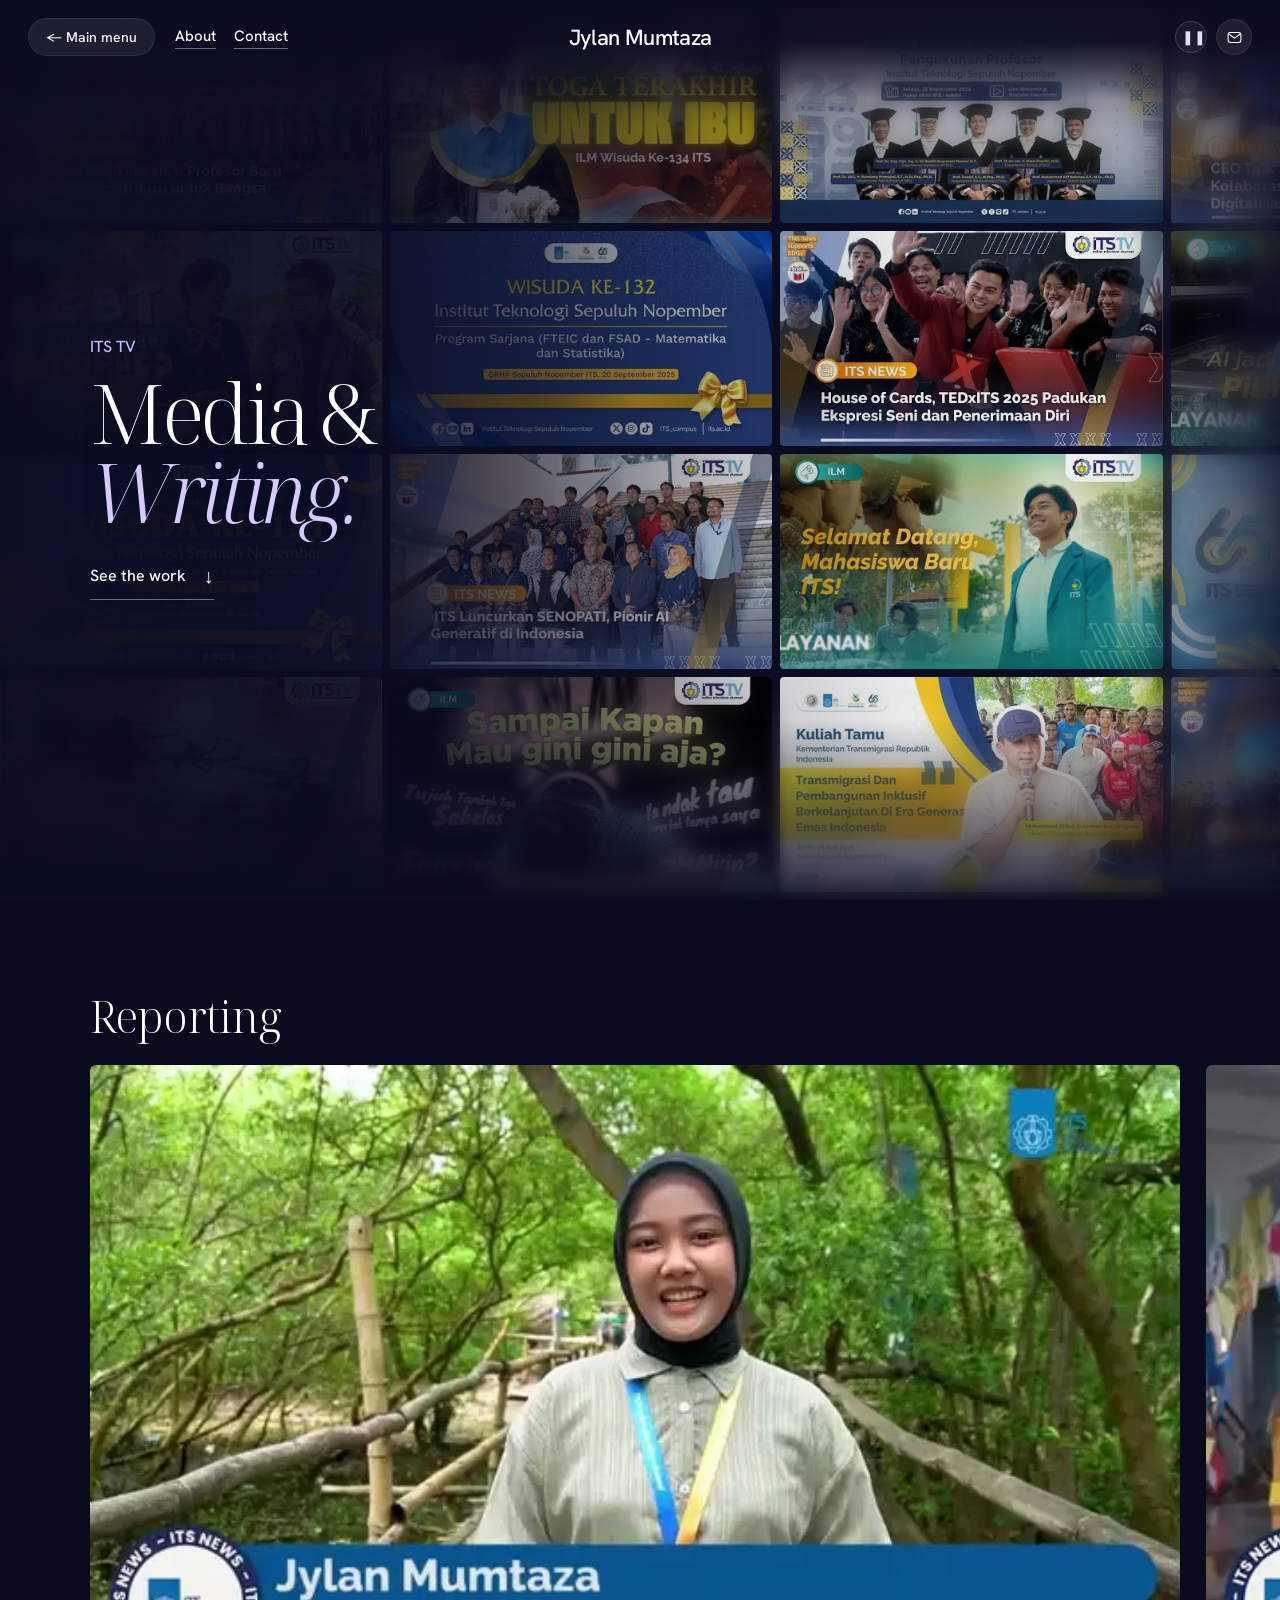
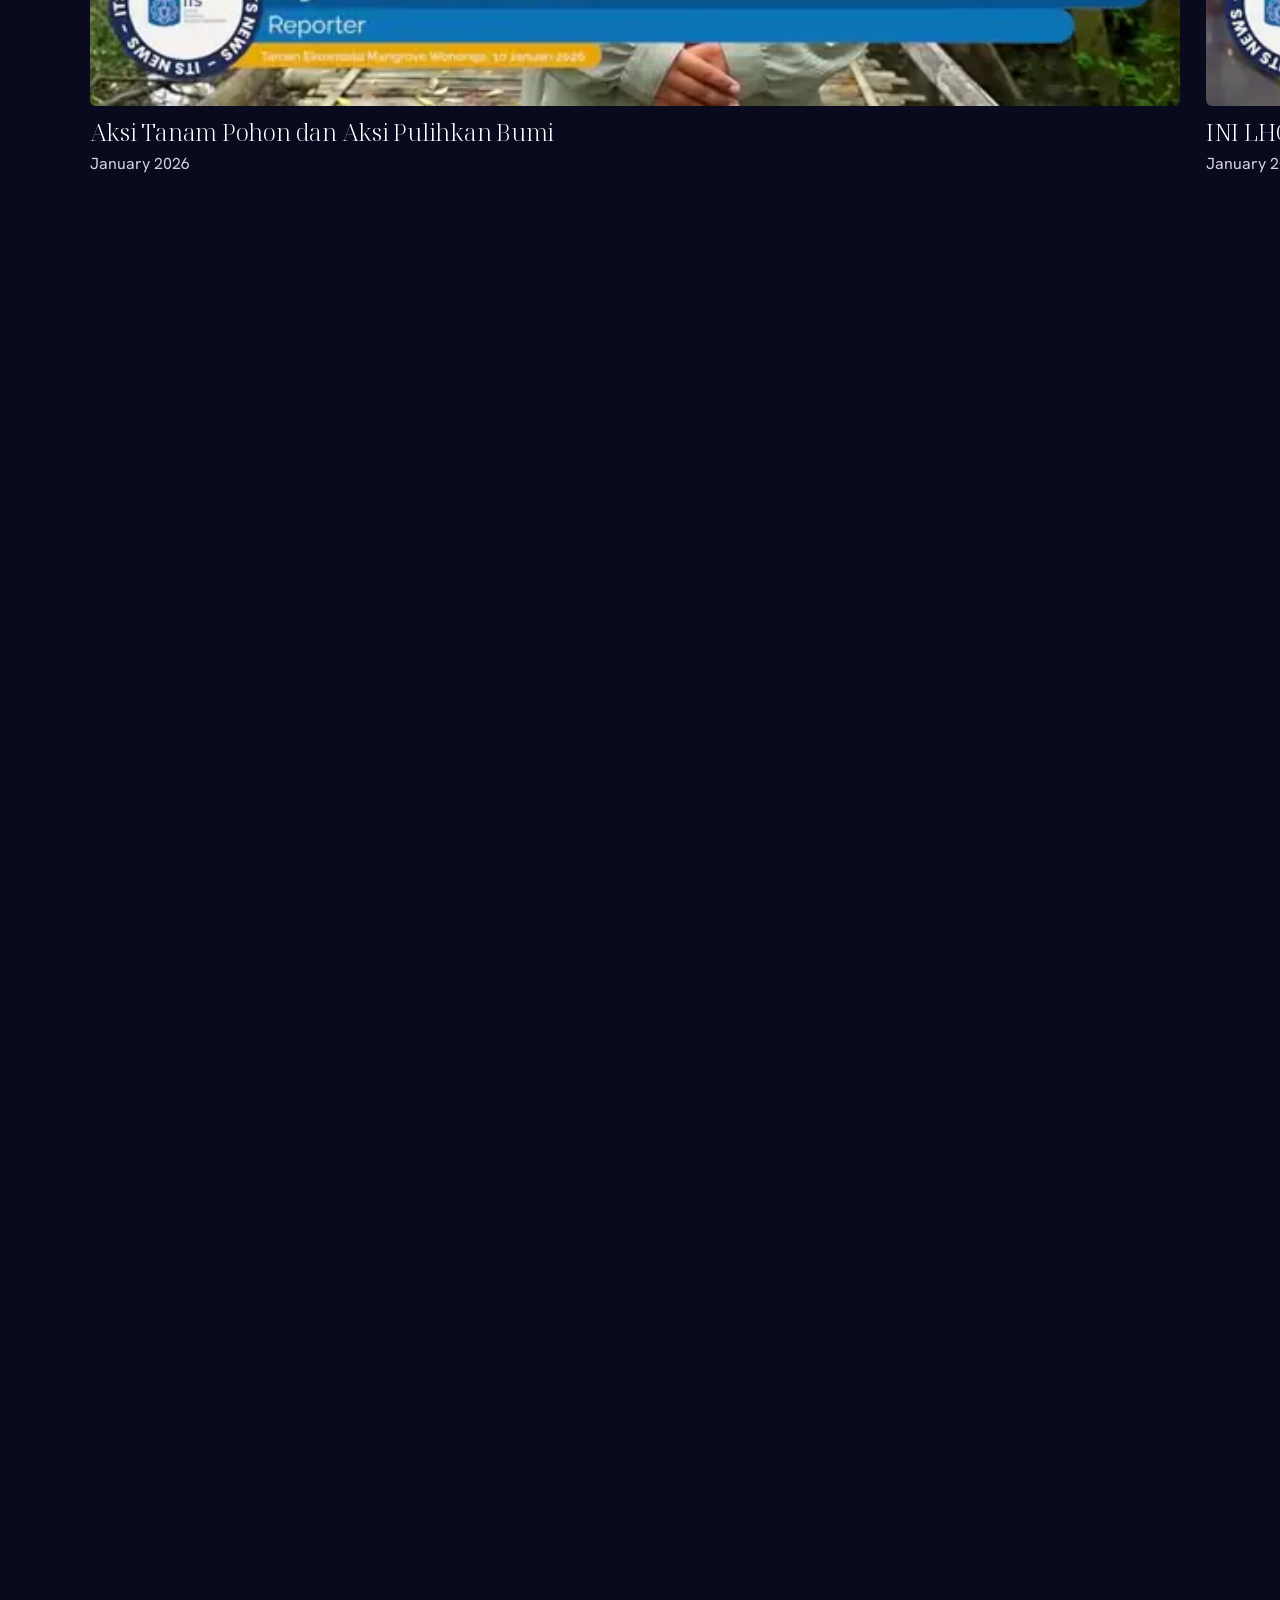
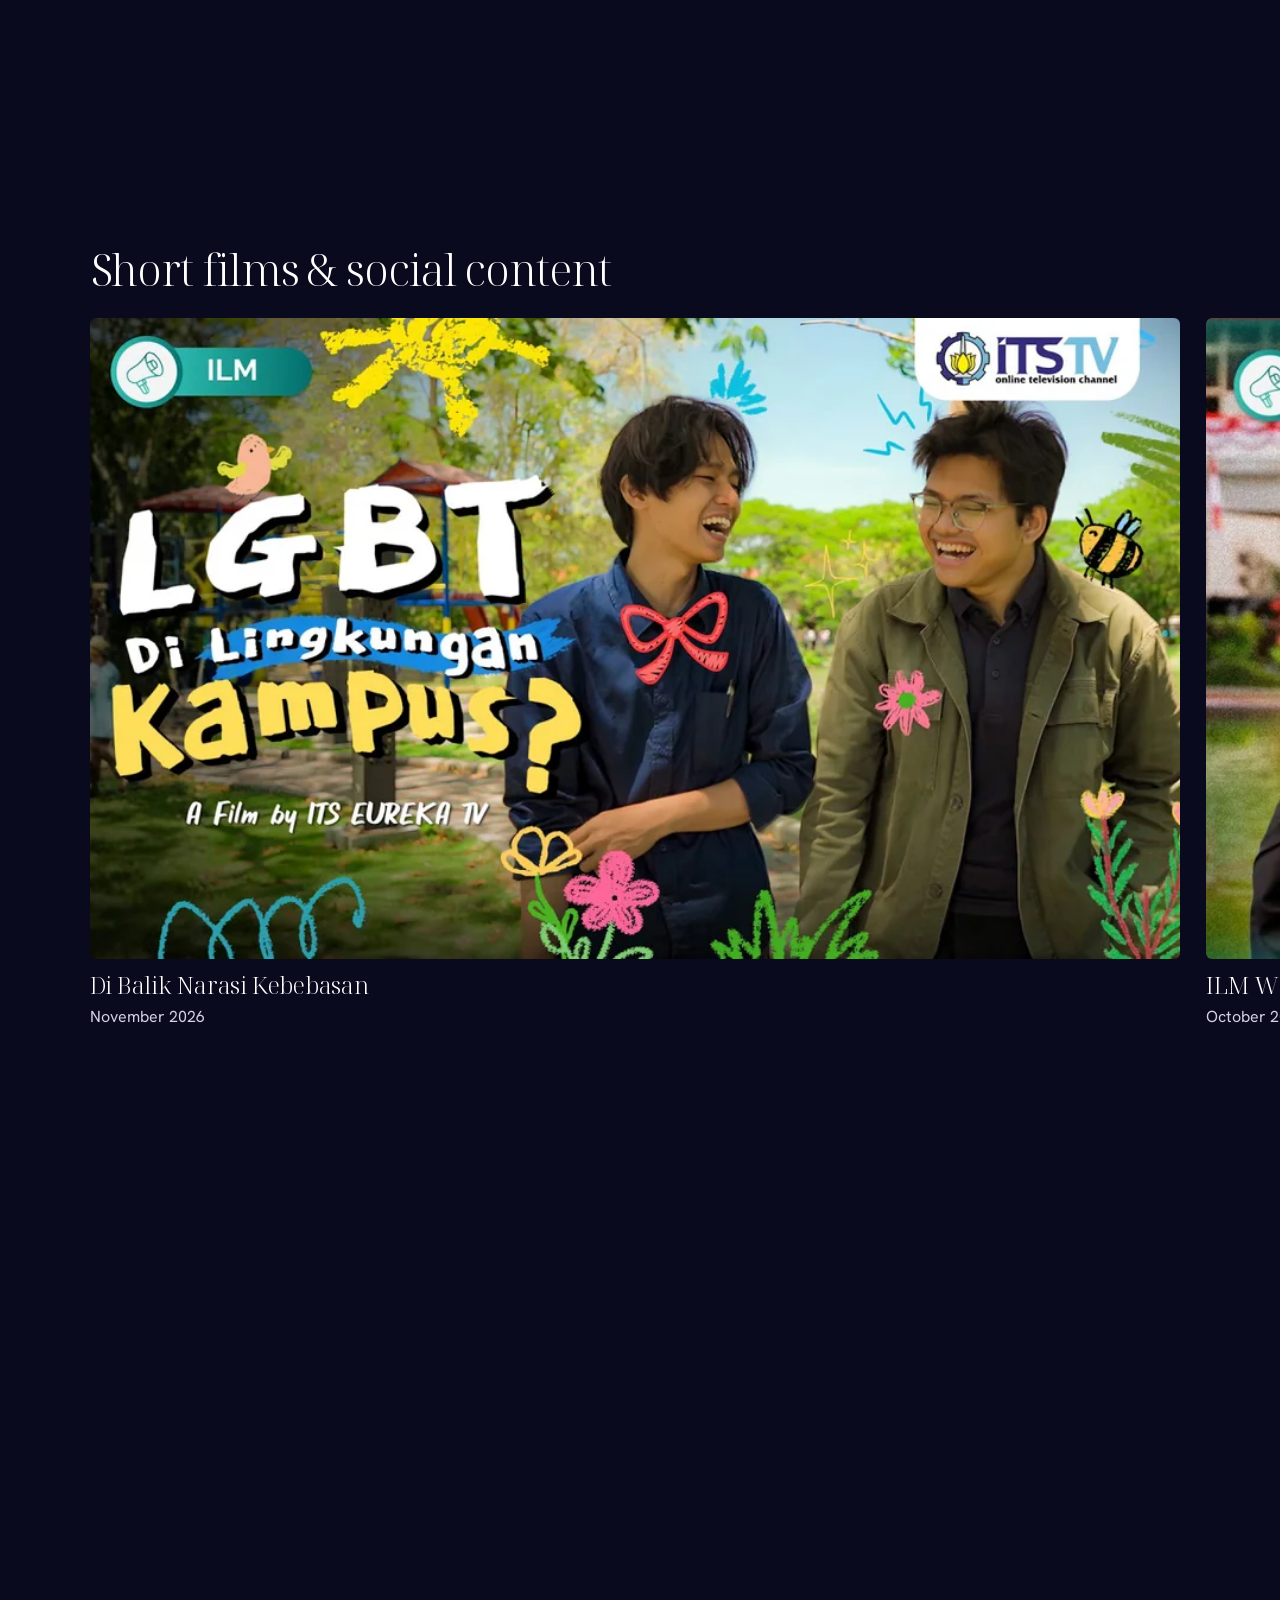
==== commit c9de6930: "Rework One Profile and MP-CRL scenes, add the KUR formula, full paper titles and a shared About One " ====
--- a/about/media.html
+++ b/about/media.html
@@ -7,12 +7,12 @@
 <link rel="icon" href="data:,">
 <link rel="stylesheet" media="print" onload="this.media='all'" href="https://fonts.googleapis.com/css2?family=Noto+Serif+Display:ital,wght@0,300;0,400;1,300&family=Hanken+Grotesk:wght@400;500;600&display=swap">
 <link rel="stylesheet" href="entry.css?v=sides-7">
-<link rel="stylesheet" href="media.css?v=7">
+<link rel="stylesheet" href="media.css?v=8">
 </head>
 <body class="media-page">
 <div class="ambient" aria-hidden="true"><div class="aurora aurora-one"></div><div class="aurora aurora-two"></div><canvas id="ambient-canvas"></canvas></div>
 <header class="bar">
-  <a class="pill" href="pintu.html#paths"><span aria-hidden="true">&larr;</span> Main menu</a>
+  <div class="bar-l"><a class="pill" href="pintu.html#paths"><span aria-hidden="true">&larr;</span> Main menu</a><nav class="mnav" aria-label="Sections"><a href="#about">About</a><a href="#contact">Contact</a></nav></div>
   <div class="identity"><span>Jylan Mumtaza</span></div>
   <div class="header-actions"><button class="motion-toggle" type="button" aria-label="Pause animation" aria-pressed="false" title="Pause animation">&#10074;&#10074;</button><a class="mail" href="mailto:jylan.mum@gmail.com" aria-label="Email Jylan"><svg viewBox="0 0 24 24" fill="none" stroke="currentColor" stroke-width="1.5" aria-hidden="true"><rect x="3" y="5" width="18" height="14" rx="3"/><path d="m4 7 8 6 8-6"/></svg></a></div>
 </header>
@@ -26,6 +26,7 @@
       <span class="k">ITS TV</span>
       <h1 id="media-name"><span class="line"><span>Media &amp;</span></span><span class="line"><span><em>Writing.</em></span></span></h1>
       <a class="intro-next" href="#reporting">See the work <span aria-hidden="true">&darr;</span></a>
+      <nav class="mnav-m" aria-label="Sections"><a href="#about">About</a><a href="#contact">Contact</a></nav>
     </div>
   </section>
 
@@ -98,6 +99,41 @@
     </div>
   </section>
 
+  <section class="m-about" id="about" aria-labelledby="about-title">
+    <div class="m-head" data-in><h2 id="about-title">About</h2></div>
+    <div class="ab-grid">
+      <div data-in>
+        <p class="lede">I work on two sides: AI research, and media.</p>
+        <p>I study Artificial Intelligence Engineering at Institut Teknologi Sepuluh Nopember (2024 to 2028) on the Pertamina Sobat Bumi Scholarship. On the research side, most of my work starts as a research question and ends as a model, a prototype or a protocol someone can use. <a class="side-link" href="../ai.html#home">See the AI work &rarr;</a></p>
+        <p>On the media side, I lead the creative content division at ITS TV, where I present, report, dub, write scripts and run live broadcasts.</p>
+        <div class="kit">
+          <div><span class="k">Media</span><div class="chips"><span>Presenting</span><span>Reporting</span><span>Voice-over</span><span>Scriptwriting</span><span>Live broadcast</span><span>vMix</span></div></div>
+          <div><span class="k">AI and data</span><div class="chips"><span>Python</span><span>scikit-learn</span><span>Deep learning</span><span>Computer vision</span><span>LLM and RAG</span></div></div>
+        </div>
+      </div>
+      <div data-in>
+        <span class="k">Experience</span>
+        <ul class="exp">
+        <li><b>Junior Data Entry, Freelance Technical Project, Surabaya</b><em>2024</em><span>Turned National Science Olympiad (OSN) math problems into structured JSON for an LLM training dataset.</span></li>
+        <li><b>Head of Creative Content Division, ITS TV</b><em>2026 – now</em><span>Leads content strategy and production, and reviews the team's scripts.</span></li>
+        <li><b>Presenter and Creative Media Staff, ITS TV</b><em>2024 – 2026</em><span>Presenter, reporter, voice-over, vision mixer and vMix operator.</span></li>
+        <li><b>Project Analyst, Desa Energi Berdikari, Pertamina Foundation</b><em>2025 – now</em><span>Monitors a village renewable energy installation and leads its economic workstream.</span></li>
+        <li><b>Technical Staff, National Logic Competition, Schematics ITS</b><em>2025</em><span>Ran and tested the technical side of a national competition.</span></li>
+        <li><b>Research Presenter, Ewha Womans University, Seoul</b><em>2023</em><span>Comparative study of leadership and economic development in Korea, Malaysia and Indonesia.</span></li>
+      </ul>
+      </div>
+    </div>
+  </section>
+
+  <section class="m-contact" id="contact" aria-labelledby="contact-title">
+    <h2 id="contact-title" data-in>How can <em>I help?</em></h2>
+    <ul class="ct" data-in>
+      <li><a href="mailto:jylan.mum@gmail.com"><b>Say hello</b><span>jylan.mum@gmail.com</span></a></li>
+      <li><a href="https://www.linkedin.com/in/jylan-annisa-mumtaza-syidana-0065442ab/" target="_blank" rel="noopener"><b>LinkedIn</b><span>Jylan Annisa Mumtaza Syidana &#8599;</span></a></li>
+      <li><a href="https://github.com/moomtazz" target="_blank" rel="noopener"><b>GitHub</b><span>moomtazz &#8599;</span></a></li>
+    </ul>
+  </section>
+
   <section class="m-end" data-in>
     <a href="../ai.html#home">AI &amp; Research <span aria-hidden="true">&rarr;</span></a>
   </section>
--- a/about/media.css
+++ b/about/media.css
@@ -93,3 +93,42 @@
   .rail-clip { overflow-x: auto; }
   .rail-track { height: 56svh; }
 }
+
+/* About and contact live on this side too: the same person, both sides */
+.bar-l { justify-self: start; display: flex; align-items: center; gap: 20px; pointer-events: auto; }
+.mnav { display: flex; gap: 18px; }
+.mnav a, .mnav-m a { font-size: 15px; font-weight: 500; border-bottom: 1px solid #ffffff66; padding-bottom: 2px; }
+.mnav a:hover, .mnav-m a:hover { border-color: #fff; }
+.mnav-m { display: none; gap: 18px; }
+.m-about { background: rgba(var(--ink), .62); padding: 110px var(--gutter) 60px; display: grid; gap: 34px; }
+.ab-grid { display: grid; grid-template-columns: minmax(0, 6fr) minmax(0, 5fr); gap: 64px; }
+.m-about .lede { margin: 0 0 24px; font: 300 clamp(30px, 3.2vw, 48px)/1.1 var(--serif); letter-spacing: -.02em; }
+.m-about p { margin: 0 0 16px; max-width: 58ch; font-size: 19px; line-height: 1.55; color: #e4e1ef; }
+.m-about .k { display: block; margin-bottom: 10px; font-size: 13px; letter-spacing: .06em; text-transform: uppercase; color: #b9b5cc; }
+.side-link { color: #d6caff; border-bottom: 1px solid currentColor; white-space: nowrap; }
+.kit { display: grid; gap: 18px; margin-top: 30px; }
+.chips { display: flex; flex-wrap: wrap; gap: 8px; }
+.chips span { padding: 6px 13px; border-radius: 999px; background: #ffffff12; border: 1px solid #ffffff1c; font-size: 15px; }
+.exp { margin: 0; padding: 0; list-style: none; }
+.exp li { display: grid; grid-template-columns: minmax(0, 1fr) auto; gap: 4px 16px; padding: 16px 0; border-top: 1px solid #ffffff22; }
+.exp b { font: 300 22px/1.2 var(--serif); }
+.exp em { font-style: normal; font-size: 14px; color: #b9b5cc; white-space: nowrap; }
+.exp span { grid-column: 1 / -1; font-size: 15px; line-height: 1.5; color: #d5d2e2; }
+.m-contact { background: rgba(var(--ink), .62); padding: 40px var(--gutter) 90px; display: grid; grid-template-columns: minmax(0, 1fr) minmax(0, 1fr); gap: 40px; align-items: end; }
+.m-contact h2 { font: 300 clamp(56px, 7vw, 110px)/.95 var(--serif); letter-spacing: -.03em; }
+.m-contact h2 em { display: block; padding-left: .8em; }
+.ct { margin: 0; padding: 0; list-style: none; }
+.ct a { display: grid; gap: 4px; padding: 16px 0; border-top: 1px solid #ffffff26; }
+.ct li:last-child a { border-bottom: 1px solid #ffffff26; }
+.ct b { font-weight: 500; font-size: 17px; }
+.ct span { color: #d5d2e2; font-size: 15px; }
+.ct a:hover b { color: #d6caff; }
+@media (max-width: 760px) {
+  .mnav { display: none; }
+  .mnav-m { display: flex; }
+  .m-about { padding: 80px 20px 40px; }
+  .ab-grid { grid-template-columns: minmax(0, 1fr); gap: 36px; }
+  .m-about p { font-size: 17px; }
+  .m-contact { grid-template-columns: minmax(0, 1fr); padding: 30px 20px 70px; }
+  .m-contact h2 { font-size: clamp(48px, 15vw, 72px); }
+}
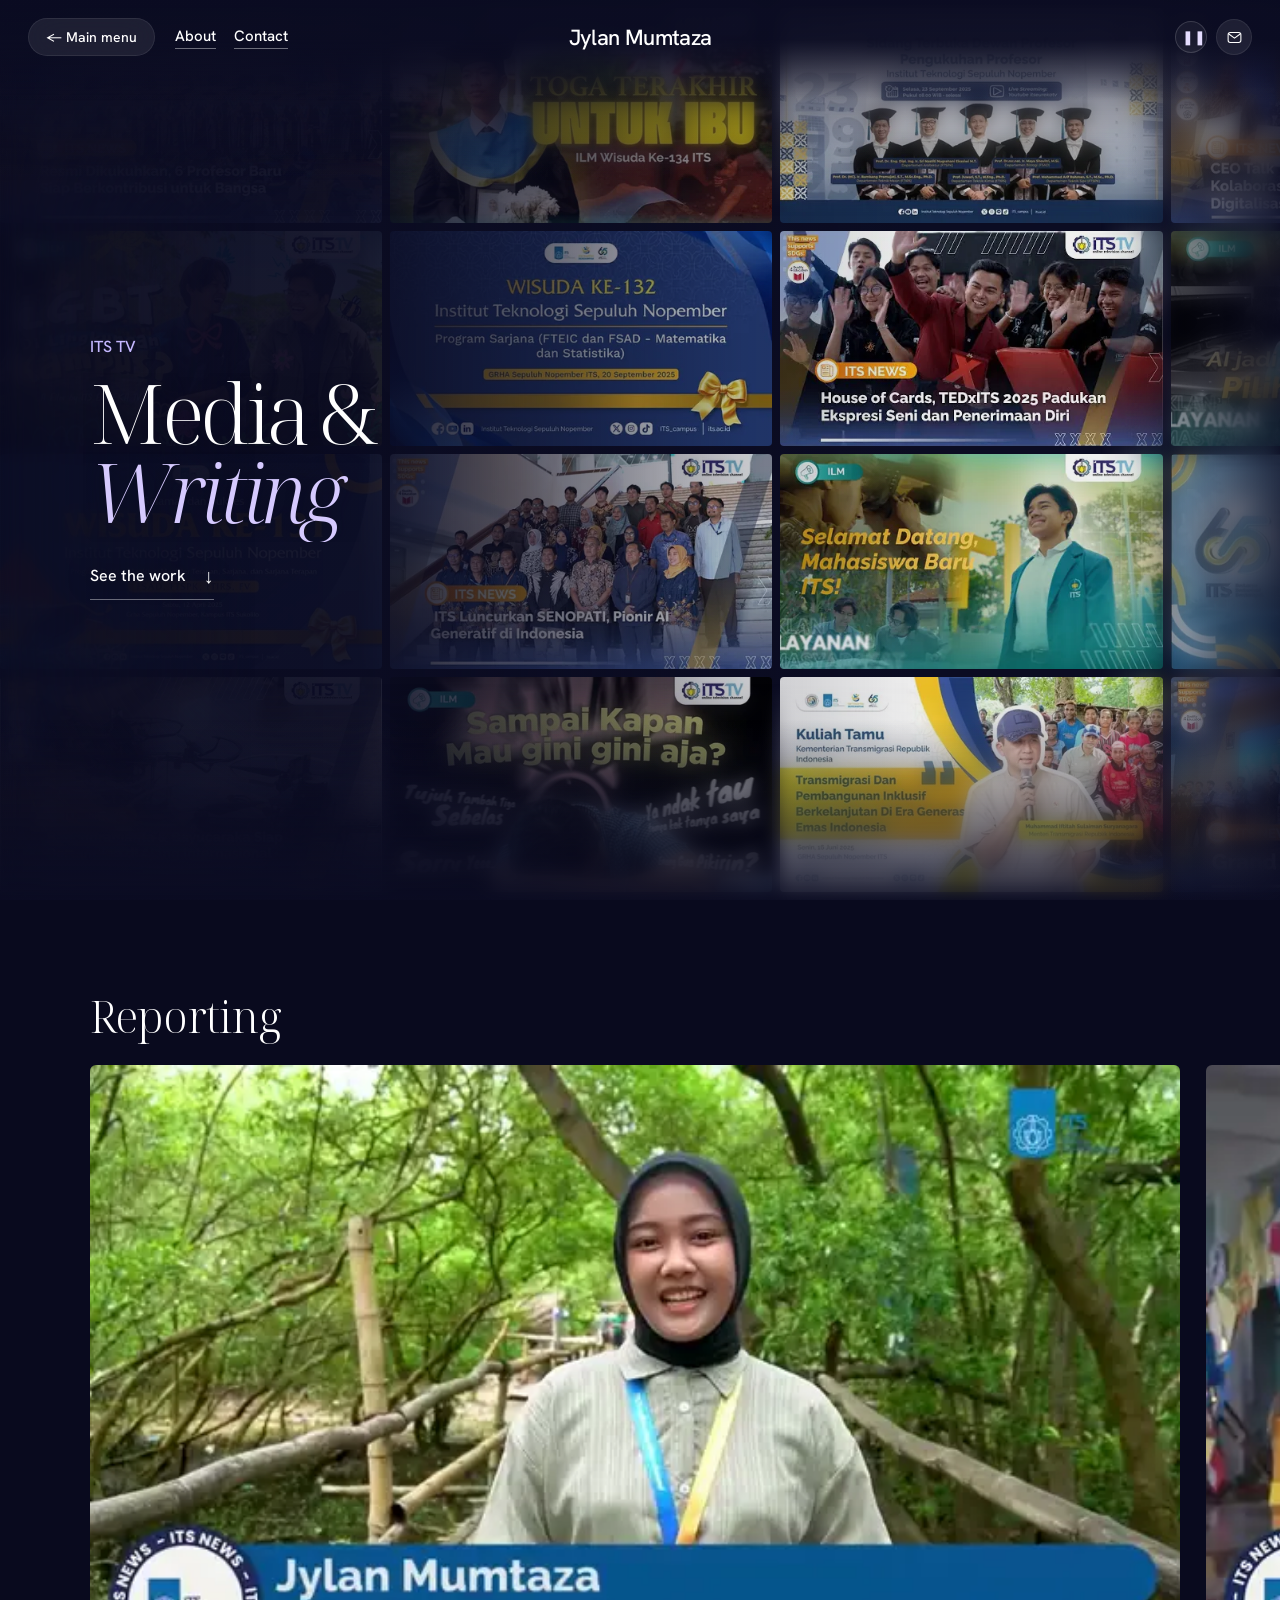
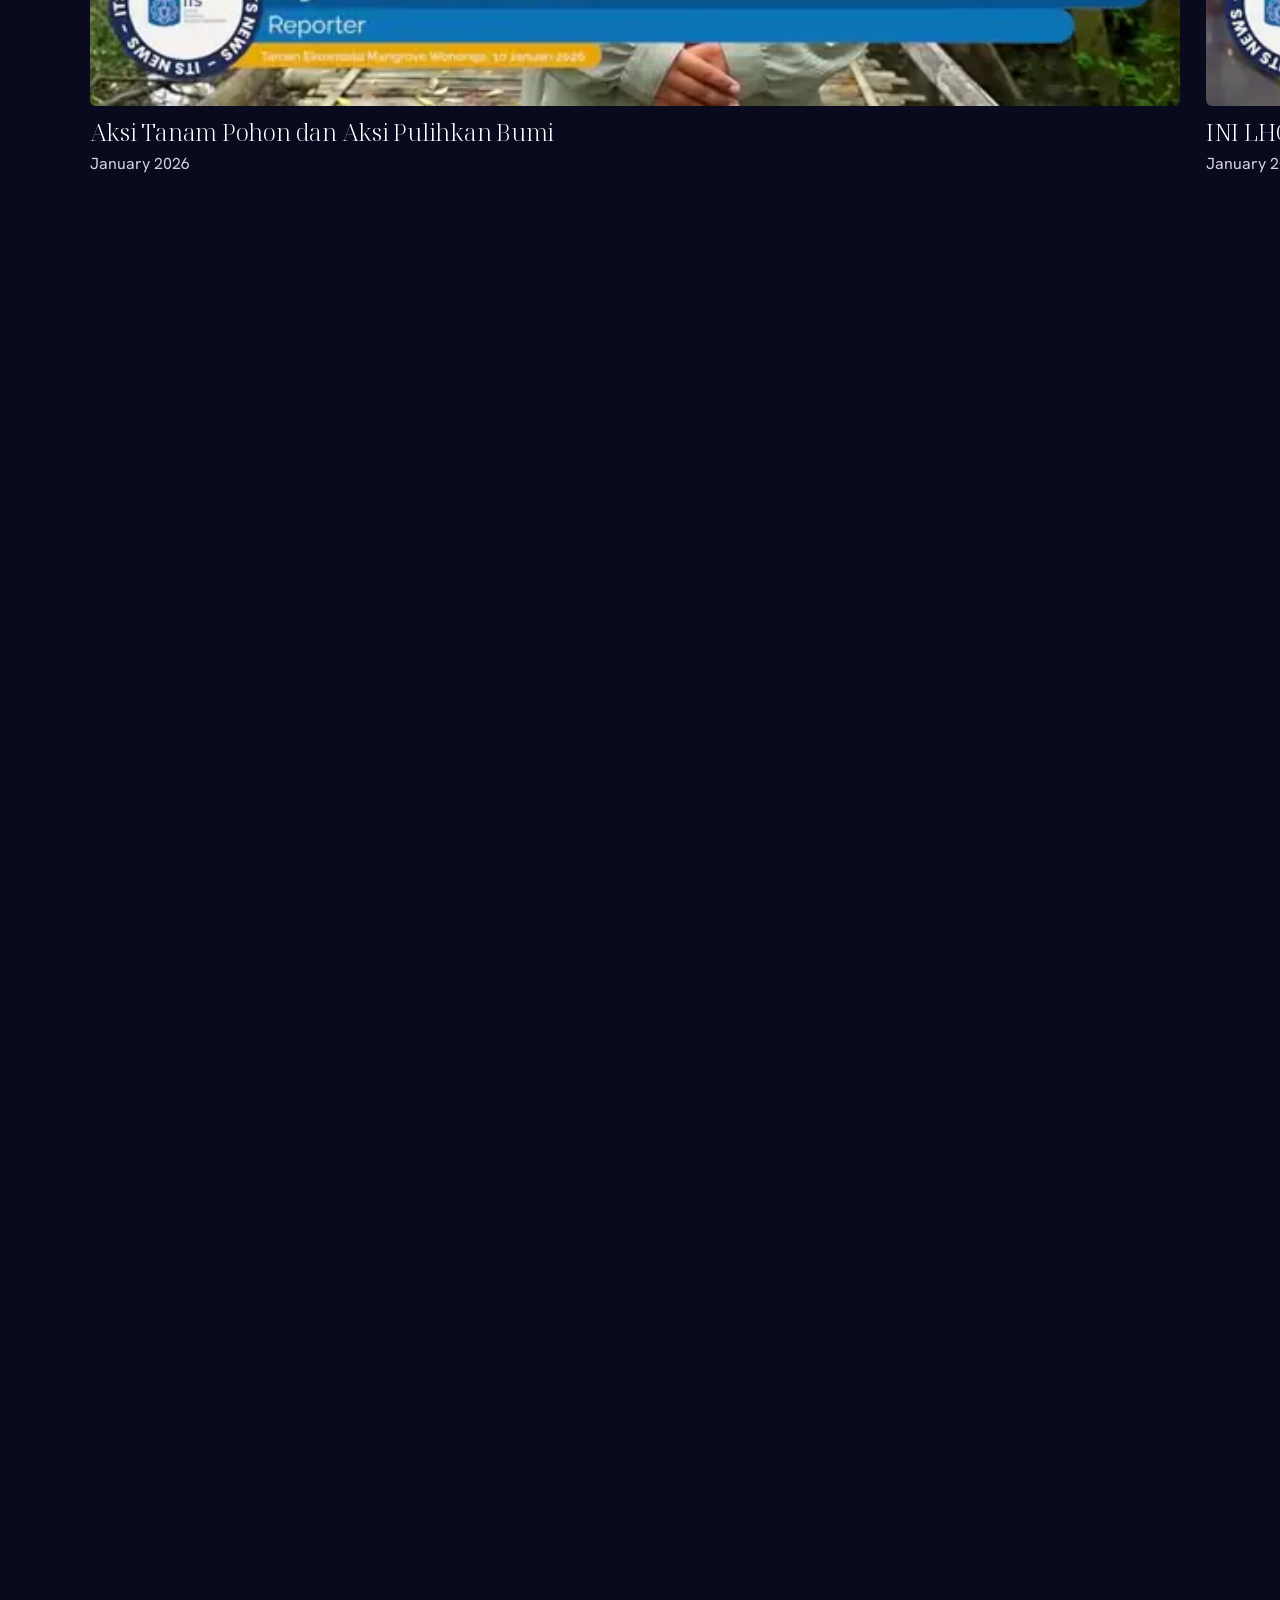
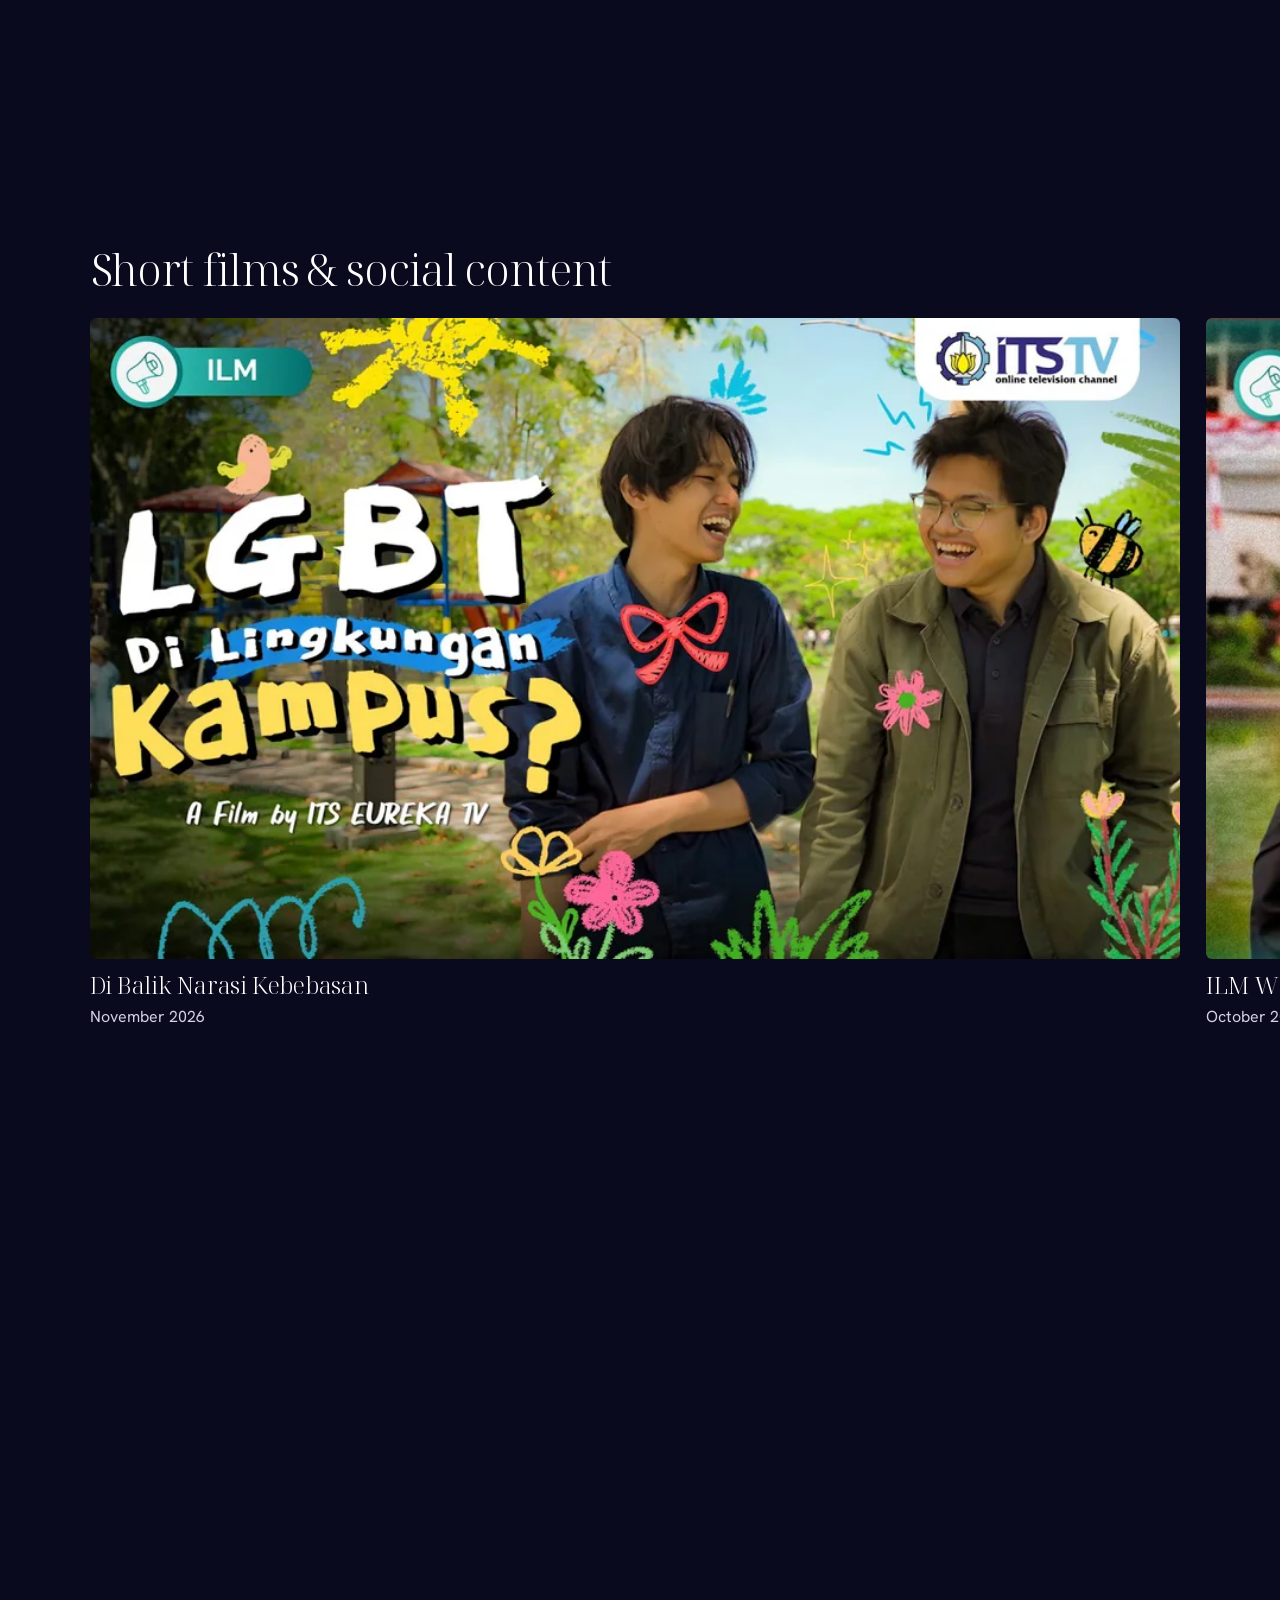
==== commit bce369e8: "Rewrite the site copy as connected sentences, drop periods from headings and remove meta notes Co-Au" ====
--- a/about/media.html
+++ b/about/media.html
@@ -24,7 +24,7 @@
     </div>
     <div class="intro-copy">
       <span class="k">ITS TV</span>
-      <h1 id="media-name"><span class="line"><span>Media &amp;</span></span><span class="line"><span><em>Writing.</em></span></span></h1>
+      <h1 id="media-name"><span class="line"><span>Media &amp;</span></span><span class="line"><span><em>Writing</em></span></span></h1>
       <a class="intro-next" href="#reporting">See the work <span aria-hidden="true">&darr;</span></a>
       <nav class="mnav-m" aria-label="Sections"><a href="#about">About</a><a href="#contact">Contact</a></nav>
     </div>
@@ -103,7 +103,7 @@
     <div class="m-head" data-in><h2 id="about-title">About</h2></div>
     <div class="ab-grid">
       <div data-in>
-        <p class="lede">I work on two sides: AI research, and media.</p>
+        <p class="lede">I work on two sides, AI research and media</p>
         <p>I study Artificial Intelligence Engineering at Institut Teknologi Sepuluh Nopember (2024 to 2028) on the Pertamina Sobat Bumi Scholarship. On the research side, most of my work starts as a research question and ends as a model, a prototype or a protocol someone can use. <a class="side-link" href="../ai.html#home">See the AI work &rarr;</a></p>
         <p>On the media side, I lead the creative content division at ITS TV, where I present, report, dub, write scripts and run live broadcasts.</p>
         <div class="kit">
@@ -114,12 +114,12 @@
       <div data-in>
         <span class="k">Experience</span>
         <ul class="exp">
-        <li><b>Junior Data Entry, Freelance Technical Project, Surabaya</b><em>2024</em><span>Turned National Science Olympiad (OSN) math problems into structured JSON for an LLM training dataset.</span></li>
-        <li><b>Head of Creative Content Division, ITS TV</b><em>2026 – now</em><span>Leads content strategy and production, and reviews the team's scripts.</span></li>
-        <li><b>Presenter and Creative Media Staff, ITS TV</b><em>2024 – 2026</em><span>Presenter, reporter, voice-over, vision mixer and vMix operator.</span></li>
-        <li><b>Project Analyst, Desa Energi Berdikari, Pertamina Foundation</b><em>2025 – now</em><span>Monitors a village renewable energy installation and leads its economic workstream.</span></li>
-        <li><b>Technical Staff, National Logic Competition, Schematics ITS</b><em>2025</em><span>Ran and tested the technical side of a national competition.</span></li>
-        <li><b>Research Presenter, Ewha Womans University, Seoul</b><em>2023</em><span>Comparative study of leadership and economic development in Korea, Malaysia and Indonesia.</span></li>
+        <li><b>Junior Data Entry, Freelance Technical Project, Surabaya</b><em>2024</em><span>Turned National Science Olympiad (OSN) math problems into structured JSON for an LLM training dataset</span></li>
+        <li><b>Head of Creative Content Division, ITS TV</b><em>2026 – now</em><span>Leads content strategy and production and reviews the team’s scripts</span></li>
+        <li><b>Presenter and Creative Media Staff, ITS TV</b><em>2024 – 2026</em><span>Worked as presenter, reporter, voice-over talent, vision mixer and vMix operator</span></li>
+        <li><b>Project Analyst, Desa Energi Berdikari, Pertamina Foundation</b><em>2025 – now</em><span>Monitors a village renewable energy installation and leads its economic workstream</span></li>
+        <li><b>Technical Staff, National Logic Competition, Schematics ITS</b><em>2025</em><span>Ran and tested the technical side of a national competition</span></li>
+        <li><b>Research Presenter, Ewha Womans University, Seoul</b><em>2023</em><span>Comparative study of leadership and economic development in Korea, Malaysia and Indonesia</span></li>
       </ul>
       </div>
     </div>
